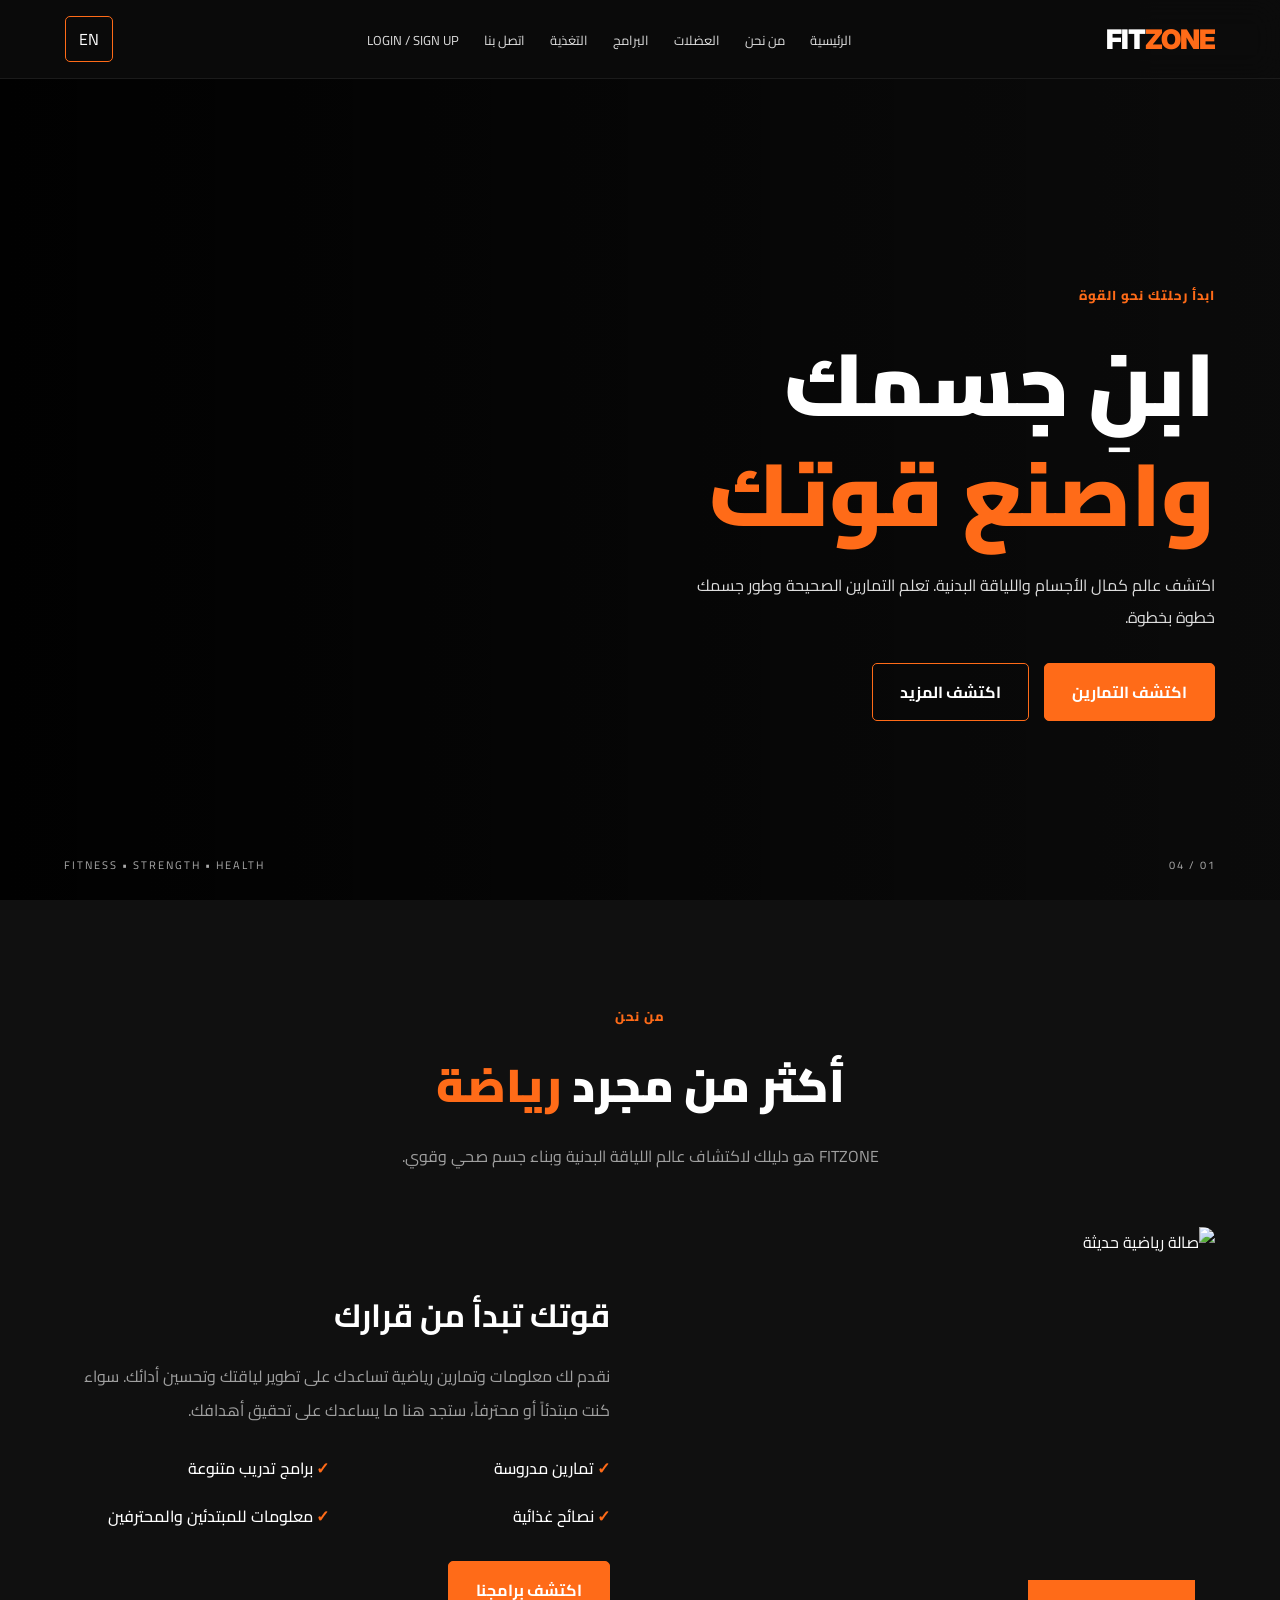
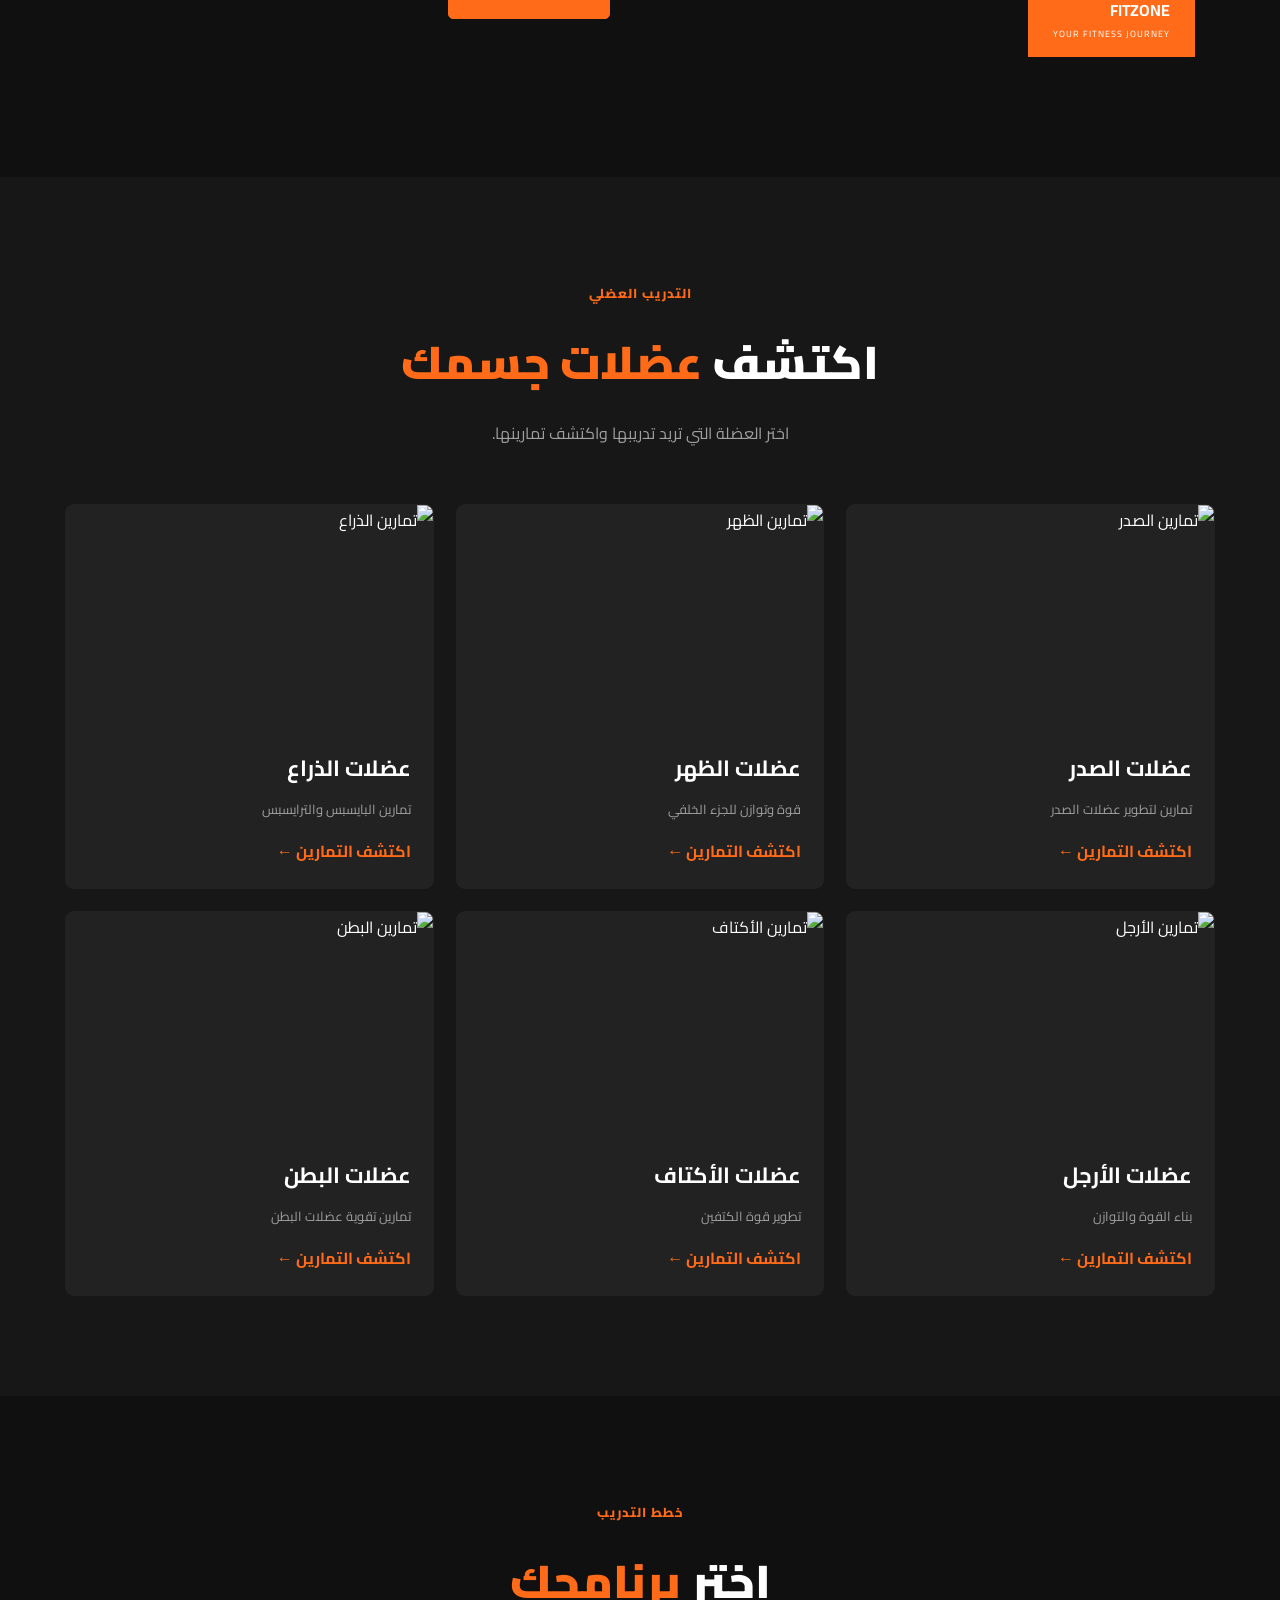
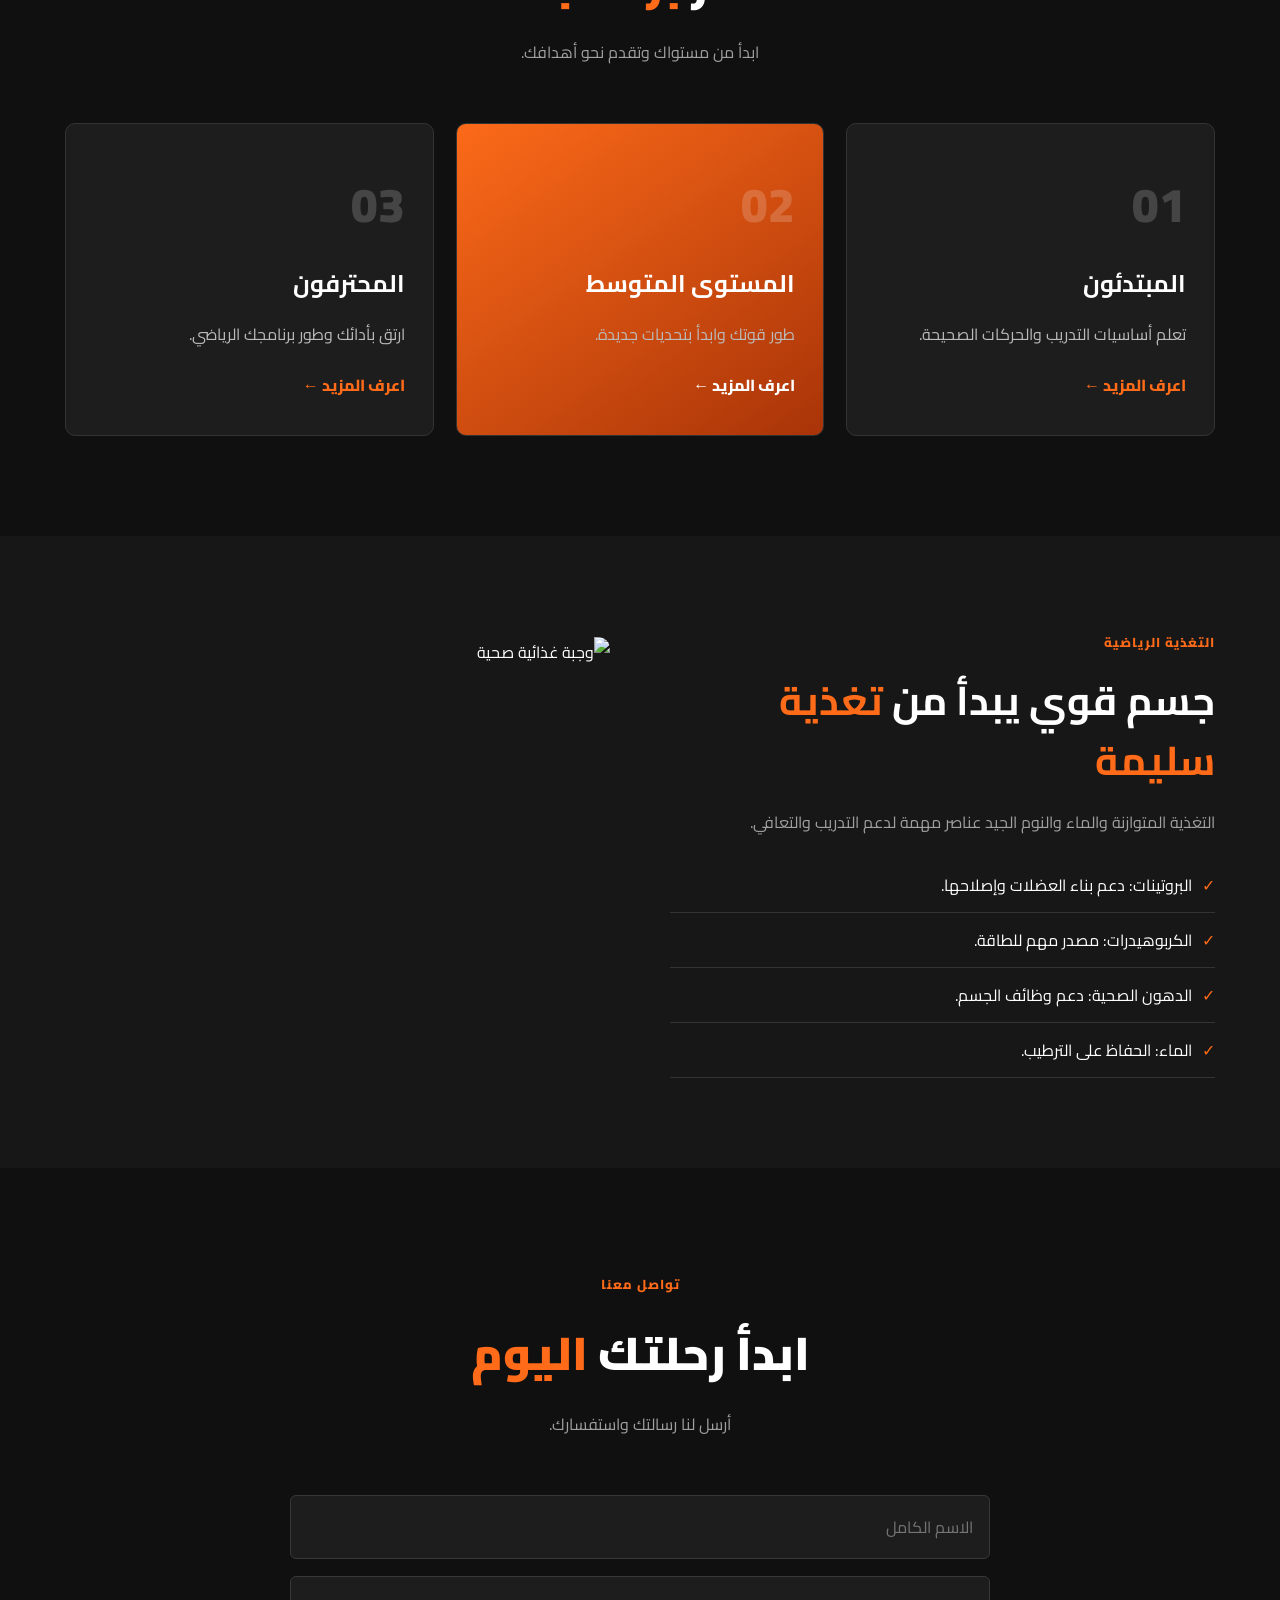
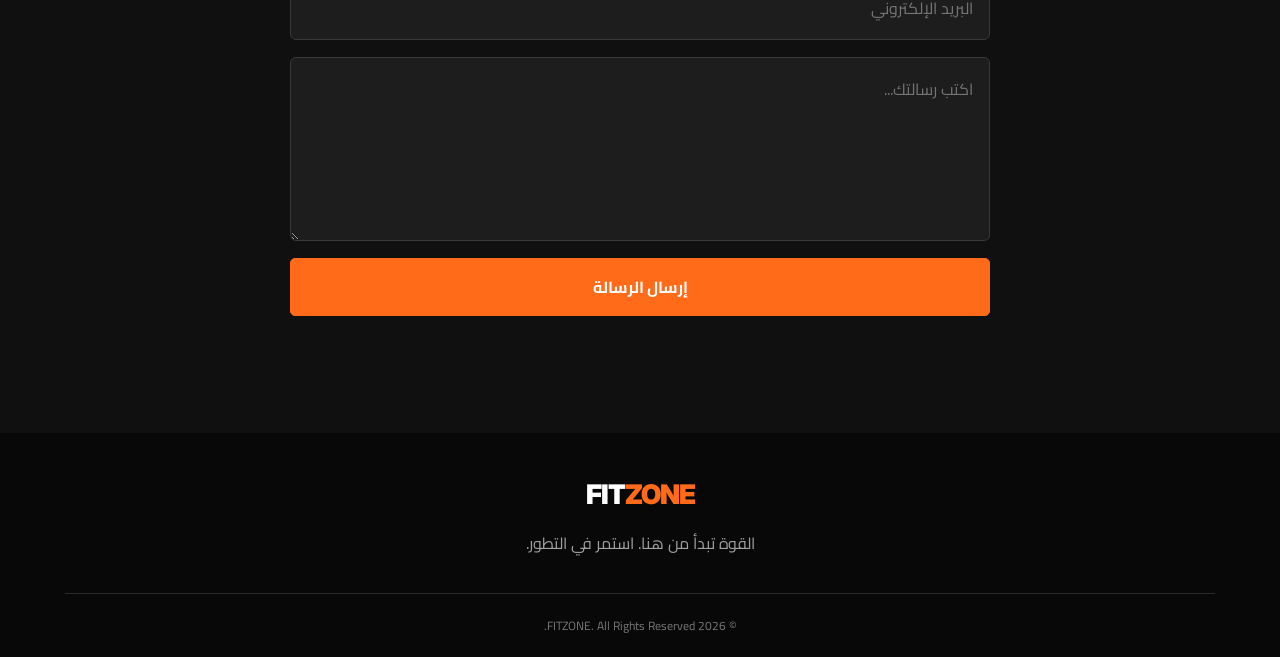
==== home.html @ 12bcfc30 "Add files via upload" ====
<!DOCTYPE html>
<html lang="ar" dir="rtl">
<head>
    <meta charset="UTF-8">
    <meta name="viewport" content="width=device-width, initial-scale=1.0">
    <meta name="description" content="FITZONE - عالم كمال الأجسام واللياقة البدنية">
    <title>FITZONE | عالم اللياقة البدنية</title>

    <link rel="stylesheet" href="style.css">

    <link rel="preconnect" href="https://fonts.googleapis.com">
    <link rel="preconnect" href="https://fonts.gstatic.com" crossorigin>
    <link href="https://fonts.googleapis.com/css2?family=Cairo:wght@400;500;600;700;800;900&family=Inter:wght@400;500;600;700;800;900&display=swap" rel="stylesheet">
</head>

<body>

<!-- Loading Screen -->
<div class="loader" id="loader">
    <h1>FIT<span>ZONE</span></h1>
    <div class="loader-line"></div>
</div>

<!-- Navigation -->
<header class="header">
    <nav class="navbar container">

        <a href="#" class="logo">FIT<span>ZONE</span></a>

        <ul class="nav-links" id="navLinks">
            <li><a href="#home" data-i18n="navHome">الرئيسية</a></li>
            <li><a href="#about" data-i18n="navAbout">من نحن</a></li>
            <li><a href="#muscles" data-i18n="navMuscles">العضلات</a></li>
            <li><a href="#programs" data-i18n="navPrograms">البرامج</a></li>
            <li><a href="#nutrition" data-i18n="navNutrition">التغذية</a></li>
            <li><a href="#contact" data-i18n="navContact">اتصل بنا</a></li>
            <li><a href="login.html" class="login-btn">LOGIN / SIGN UP</a></li>
        </ul>

        <div class="nav-actions">
            <button id="langBtn" class="lang-btn">EN</button>
            <button class="menu-btn" id="menuBtn" aria-label="فتح القائمة">☰</button>
        </div>

    </nav>
</header>

<!-- Hero -->
<section class="hero" id="home">
    <div class="hero-overlay"></div>

    <div class="container hero-content reveal">

        <span class="hero-label" data-i18n="heroLabel">
            ابدأ رحلتك نحو القوة
        </span>

        <h1 data-i18n="heroTitle">
            ابنِ جسمك<br>
            <span>واصنع قوتك</span>
        </h1>

        <p data-i18n="heroDesc">
            اكتشف عالم كمال الأجسام واللياقة البدنية.
            تعلم التمارين الصحيحة وطور جسمك خطوة بخطوة.
        </p>

        <div class="hero-buttons">
            <a href="#muscles" class="btn btn-primary" data-i18n="heroBtn1">
                اكتشف التمارين
            </a>

            <a href="#about" class="btn btn-outline" data-i18n="heroBtn2">
                اكتشف المزيد
            </a>
        </div>

    </div>

    <div class="hero-bottom">
        <span>01 / 04</span>
        <span>FITNESS • STRENGTH • HEALTH</span>
    </div>
</section>

<!-- About -->
<section class="section container" id="about">

    <div class="section-heading reveal">
        <span class="section-tag" data-i18n="aboutTag">من نحن</span>
        <h2 data-i18n="aboutTitle">أكثر من مجرد <span>رياضة</span></h2>
        <p data-i18n="aboutDesc">
            FITZONE هو دليلك لاكتشاف عالم اللياقة البدنية
            وبناء جسم صحي وقوي.
        </p>
    </div>

    <div class="about-grid">

        <div class="about-image reveal">
            <img src="https://images.unsplash.com/photo-1534438327276-14e5300c3a48?w=900"
                 alt="صالة رياضية حديثة">
            <div class="image-badge">
                <strong>FITZONE</strong>
                <span>YOUR FITNESS JOURNEY</span>
            </div>
        </div>

        <div class="about-content reveal">
            <h3 data-i18n="aboutSubtitle">
                قوتك تبدأ من قرارك
            </h3>

            <p data-i18n="aboutText">
                نقدم لك معلومات وتمارين رياضية تساعدك
                على تطوير لياقتك وتحسين أدائك.
                سواء كنت مبتدئاً أو محترفاً، ستجد هنا
                ما يساعدك على تحقيق أهدافك.
            </p>

            <div class="features">
                <div>✓ <span data-i18n="feature1">تمارين مدروسة</span></div>
                <div>✓ <span data-i18n="feature2">برامج تدريب متنوعة</span></div>
                <div>✓ <span data-i18n="feature3">نصائح غذائية</span></div>
                <div>✓ <span data-i18n="feature4">معلومات للمبتدئين والمحترفين</span></div>
            </div>

            <a href="#programs" class="btn btn-primary" data-i18n="aboutBtn">
                اكتشف برامجنا
            </a>
        </div>

    </div>
</section>

<!-- Muscles -->
<section class="section dark-section" id="muscles">

    <div class="container">

        <div class="section-heading reveal">
            <span class="section-tag" data-i18n="musclesTag">التدريب العضلي</span>
            <h2 data-i18n="musclesTitle">
                اكتشف <span>عضلات جسمك</span>
            </h2>
            <p data-i18n="musclesDesc">
                اختر العضلة التي تريد تدريبها واكتشف تمارينها.
            </p>
        </div>

        <div class="muscle-grid">

            <article class="muscle-card reveal">
                <img src="https://images.unsplash.com/photo-1583454110551-21f2fa2afe61?w=700" alt="تمارين الصدر">
                <div class="card-info">
                    <h3 data-i18n="chest">عضلات الصدر</h3>
                    <p data-i18n="chestDesc">تمارين لتطوير عضلات الصدر</p>
                    <button class="card-btn" data-muscle="chest" data-i18n="discover">اكتشف التمارين ←</button>
                </div>
            </article>

            <article class="muscle-card reveal">
                <img src="https://images.unsplash.com/photo-1598971639058-fab3c3109a00?w=700" alt="تمارين الظهر">
                <div class="card-info">
                    <h3 data-i18n="back">عضلات الظهر</h3>
                    <p data-i18n="backDesc">قوة وتوازن للجزء الخلفي</p>
                    <button class="card-btn" data-muscle="back" data-i18n="discover">اكتشف التمارين ←</button>
                </div>
            </article>

            <article class="muscle-card reveal">
                <img src="https://images.unsplash.com/photo-1581009146145-b5ef050c2e1e?w=700" alt="تمارين الذراع">
                <div class="card-info">
                    <h3 data-i18n="arms">عضلات الذراع</h3>
                    <p data-i18n="armsDesc">تمارين البايسبس والترايسبس</p>
                    <button class="card-btn" data-muscle="arms" data-i18n="discover">اكتشف التمارين ←</button>
                </div>
            </article>

            <article class="muscle-card reveal">
                <img src="https://images.unsplash.com/photo-1534368270820-9de3d8053204?w=700" alt="تمارين الأرجل">
                <div class="card-info">
                    <h3 data-i18n="legs">عضلات الأرجل</h3>
                    <p data-i18n="legsDesc">بناء القوة والتوازن</p>
                    <button class="card-btn" data-muscle="legs" data-i18n="discover">اكتشف التمارين ←</button>
                </div>
            </article>

            <article class="muscle-card reveal">
                <img src="https://images.unsplash.com/photo-1517836357463-d25dfeac3438?w=700" alt="تمارين الأكتاف">
                <div class="card-info">
                    <h3 data-i18n="shoulders">عضلات الأكتاف</h3>
                    <p data-i18n="shouldersDesc">تطوير قوة الكتفين</p>
                    <button class="card-btn" data-muscle="shoulders" data-i18n="discover">اكتشف التمارين ←</button>
                </div>
            </article>

            <article class="muscle-card reveal">
                <img src="https://images.unsplash.com/photo-1599058917212-d750089bc07e?w=700" alt="تمارين البطن">
                <div class="card-info">
                    <h3 data-i18n="abs">عضلات البطن</h3>
                    <p data-i18n="absDesc">تمارين تقوية عضلات البطن</p>
                    <button class="card-btn" data-muscle="abs" data-i18n="discover">اكتشف التمارين ←</button>
                </div>
            </article>

        </div>
    </div>
</section>

<!-- Programs -->
<section class="section container" id="programs">

    <div class="section-heading reveal">
        <span class="section-tag" data-i18n="programTag">خطط التدريب</span>
        <h2 data-i18n="programTitle">اختر <span>برنامجك</span></h2>
        <p data-i18n="programDesc">ابدأ من مستواك وتقدم نحو أهدافك.</p>
    </div>

    <div class="program-grid">

        <div class="program-card reveal">
            <span class="program-number">01</span>
            <h3 data-i18n="beginner">المبتدئون</h3>
            <p data-i18n="beginnerDesc">
                تعلم أساسيات التدريب والحركات الصحيحة.
            </p>
            <a href="#contact" class="text-link" data-i18n="learnMore">اعرف المزيد ←</a>
        </div>

        <div class="program-card featured reveal">
            <span class="program-number">02</span>
            <h3 data-i18n="intermediate">المستوى المتوسط</h3>
            <p data-i18n="intermediateDesc">
                طور قوتك وابدأ بتحديات جديدة.
            </p>
            <a href="#contact" class="text-link" data-i18n="learnMore">اعرف المزيد ←</a>
        </div>

        <div class="program-card reveal">
            <span class="program-number">03</span>
            <h3 data-i18n="advanced">المحترفون</h3>
            <p data-i18n="advancedDesc">
                ارتق بأدائك وطور برنامجك الرياضي.
            </p>
            <a href="#contact" class="text-link" data-i18n="learnMore">اعرف المزيد ←</a>
        </div>

    </div>
</section>

<!-- Nutrition -->
<section class="nutrition-section" id="nutrition">
    <div class="container nutrition-grid">

        <div class="nutrition-content reveal">
            <span class="section-tag" data-i18n="nutritionTag">التغذية الرياضية</span>
            <h2 data-i18n="nutritionTitle">
                جسم قوي يبدأ من <span>تغذية سليمة</span>
            </h2>
            <p data-i18n="nutritionDesc">
                التغذية المتوازنة والماء والنوم الجيد
                عناصر مهمة لدعم التدريب والتعافي.
            </p>

            <ul class="nutrition-list">
                <li data-i18n="food1">البروتينات: دعم بناء العضلات وإصلاحها.</li>
                <li data-i18n="food2">الكربوهيدرات: مصدر مهم للطاقة.</li>
                <li data-i18n="food3">الدهون الصحية: دعم وظائف الجسم.</li>
                <li data-i18n="food4">الماء: الحفاظ على الترطيب.</li>
            </ul>

        </div>

        <div class="nutrition-image reveal">
            <img src="https://images.unsplash.com/photo-1490645935967-10de6ba17061?w=900"
                 alt="وجبة غذائية صحية">
        </div>

    </div>
</section>

<!-- Contact -->
<section class="section container" id="contact">

    <div class="section-heading reveal">
        <span class="section-tag" data-i18n="contactTag">تواصل معنا</span>
        <h2 data-i18n="contactTitle">ابدأ رحلتك <span>اليوم</span></h2>
        <p data-i18n="contactDesc">
            أرسل لنا رسالتك واستفسارك.
        </p>
    </div>

    <form class="contact-form reveal" id="contactForm">

        <input type="text" id="name" placeholder="الاسم الكامل" required>

        <input type="email" id="email" placeholder="البريد الإلكتروني" required>

        <textarea id="message" rows="5" placeholder="اكتب رسالتك..." required></textarea>

        <button type="submit" class="btn btn-primary" data-i18n="send">
            إرسال الرسالة
        </button>

        <p id="formMessage" aria-live="polite"></p>

    </form>
</section>

<!-- Footer -->
<footer class="footer">

    <div class="container footer-content">

        <a href="#" class="logo">FIT<span>ZONE</span></a>

        <p data-i18n="footerText">
            القوة تبدأ من هنا. استمر في التطور.
        </p>

        <div class="footer-bottom">
            © 2026 FITZONE. All Rights Reserved.
        </div>

    </div>
</footer>

<!-- Exercise Modal -->
<div class="modal" id="exerciseModal" aria-hidden="true">
    <div class="modal-box">
        <button class="close-modal" id="closeModal" aria-label="إغلاق">×</button>
        <span class="section-tag">FITZONE TRAINING</span>
        <h2 id="modalTitle"></h2>
        <div id="modalExercises"></div>
        <p class="modal-note" id="modalNote"></p>
    </div>
</div>

<script src="script.js"></script>
</body>
</html>
---- style.css ----
:root {
    --orange: #ff6b18;
    --black: #101010;
    --dark: #171717;
    --gray: #a0a0a0;
    --white: #ffffff;
}

* {
    margin: 0;
    padding: 0;
    box-sizing: border-box;
}

html {
    scroll-behavior: smooth;
    scroll-padding-top: 90px;
}

body {
    font-family: 'Cairo', sans-serif;
    background: var(--black);
    color: var(--white);
    overflow-x: hidden;
}

body.english {
    font-family: 'Inter', sans-serif;
}

a {
    text-decoration: none;
    color: inherit;
}

button, input, textarea {
    font: inherit;
}

button {
    cursor: pointer;
}

img {
    width: 100%;
    display: block;
    object-fit: cover;
}

.container {
    width: min(1150px, 90%);
    margin: auto;
}

.section {
    padding: 100px 0;
}

/* Loader */

.loader {
    position: fixed;
    inset: 0;
    background: #101010;
    z-index: 9999;
    display: grid;
    place-content: center;
    text-align: center;
    transition: opacity .6s, visibility .6s;
}

.loader.hidden {
    opacity: 0;
    visibility: hidden;
}

.loader h1 {
    font-size: 45px;
    font-weight: 900;
}

.loader span, .logo span {
    color: var(--orange);
}

.loader-line {
    width: 160px;
    height: 4px;
    background: var(--orange);
    margin: 15px auto;
    animation: loading 1.2s infinite alternate;
}

@keyframes loading {
    from { transform: scaleX(.15); }
    to { transform: scaleX(1); }
}

/* Header */

.header {
    position: fixed;
    width: 100%;
    top: 0;
    z-index: 1000;
    background: rgba(12, 12, 12, .9);
    backdrop-filter: blur(15px);
    border-bottom: 1px solid rgba(255,255,255,.07);
}

.navbar {
    min-height: 78px;
    display: flex;
    align-items: center;
    justify-content: space-between;
    gap: 20px;
}

.logo {
    font-family: 'Inter', sans-serif;
    font-size: 27px;
    font-weight: 900;
    letter-spacing: -1px;
}

.nav-links {
    display: flex;
    align-items: center;
    gap: 25px;
    list-style: none;
}

.nav-links a {
    font-size: 13px;
    color: #ddd;
    transition: .3s;
}

.nav-links a:hover {
    color: var(--orange);
}

.nav-actions {
    display: flex;
    align-items: center;
    gap: 12px;
}

.lang-btn {
    background: transparent;
    border: 1px solid var(--orange);
    color: white;
    padding: 7px 13px;
    border-radius: 5px;
}

.lang-btn:hover {
    background: var(--orange);
}

.menu-btn {
    display: none;
    background: transparent;
    color: white;
    border: 0;
    font-size: 27px;
}

/* Hero */

.hero {
    min-height: 100vh;
    position: relative;
    display: flex;
    align-items: center;
    background:
    url('https://images.unsplash.com/photo-1534438327276-14e5300c3a48?w=2000')
    center/cover no-repeat;
}

.hero-overlay {
    position: absolute;
    inset: 0;
    background: linear-gradient(
        90deg,
        rgba(0,0,0,.94),
        rgba(0,0,0,.65),
        rgba(0,0,0,.35)
    );
}

.hero-content {
    position: relative;
    z-index: 1;
    padding-top: 100px;
}

.hero-label, .section-tag {
    color: var(--orange);
    font-size: 13px;
    font-weight: 800;
    letter-spacing: 1px;
}

.hero h1 {
    font-size: clamp(48px, 8vw, 88px);
    line-height: 1.25;
    font-weight: 900;
    margin: 20px 0;
}

.hero h1 span, .section-heading h2 span,
.nutrition-content h2 span {
    color: var(--orange);
}

.hero p {
    color: #ddd;
    max-width: 550px;
    line-height: 2;
    margin-bottom: 30px;
}

.hero-buttons {
    display: flex;
    gap: 15px;
    flex-wrap: wrap;
}

.btn {
    display: inline-flex;
    justify-content: center;
    align-items: center;
    padding: 13px 27px;
    border-radius: 5px;
    border: 1px solid var(--orange);
    font-weight: 700;
    transition: .3s;
}

.btn-primary {
    background: var(--orange);
    color: white;
}

.btn-primary:hover {
    background: transparent;
    transform: translateY(-4px);
}

.btn-outline {
    color: white;
    background: transparent;
}

.btn-outline:hover {
    background: var(--orange);
}

.hero-bottom {
    position: absolute;
    bottom: 25px;
    left: 5%;
    right: 5%;
    display: flex;
    justify-content: space-between;
    color: #aaa;
    font-size: 11px;
    letter-spacing: 2px;
}

/* Headings */

.section-heading {
    text-align: center;
    margin-bottom: 55px;
}

.section-heading h2 {
    font-size: clamp(30px, 5vw, 46px);
    margin: 12px 0;
    font-weight: 900;
}

.section-heading p {
    color: var(--gray);
    line-height: 2;
}

/* About */

.about-grid {
    display: grid;
    grid-template-columns: 1fr 1fr;
    gap: 60px;
    align-items: center;
}

.about-image {
    position: relative;
    height: 450px;
}

.about-image img {
    height: 100%;
    border-radius: 12px;
}

.image-badge {
    position: absolute;
    bottom: 20px;
    right: 20px;
    background: var(--orange);
    padding: 15px 25px;
    display: flex;
    flex-direction: column;
}

body.english .image-badge {
    right: auto;
    left: 20px;
}

.image-badge span {
    font-size: 9px;
    letter-spacing: 1px;
}

.about-content h3 {
    font-size: 32px;
    margin-bottom: 15px;
}

.about-content p {
    color: var(--gray);
    line-height: 2.1;
    margin-bottom: 25px;
}

.features {
    display: grid;
    grid-template-columns: 1fr 1fr;
    gap: 18px;
    margin-bottom: 30px;
}

.features div {
    color: var(--orange);
    font-weight: 700;
}

.features span {
    color: white;
    font-weight: 500;
}

/* Muscles */

.dark-section {
    background: #171717;
}

.muscle-grid {
    display: grid;
    grid-template-columns: repeat(3, 1fr);
    gap: 22px;
}

.muscle-card {
    background: #222;
    overflow: hidden;
    border-radius: 9px;
    transition: .4s;
    border: 1px solid transparent;
}

.muscle-card:hover {
    transform: translateY(-10px);
    border-color: var(--orange);
}

.muscle-card img {
    height: 220px;
    transition: .5s;
}

.muscle-card:hover img {
    transform: scale(1.07);
}

.card-info {
    padding: 22px;
    position: relative;
}

.card-info h3 {
    font-size: 22px;
}

.card-info p {
    color: var(--gray);
    font-size: 13px;
    margin: 8px 0 15px;
}

.card-btn {
    border: 0;
    background: transparent;
    color: var(--orange);
    font-weight: 700;
}

/* Programs */

.program-grid {
    display: grid;
    grid-template-columns: repeat(3, 1fr);
    gap: 22px;
}

.program-card {
    position: relative;
    padding: 35px 28px;
    background: #1d1d1d;
    border: 1px solid #333;
    border-radius: 10px;
    transition: .3s;
}

.program-card:hover {
    transform: translateY(-8px);
    border-color: var(--orange);
}

.program-card.featured {
    background: linear-gradient(145deg, #fc6a19, #a93408);
}

.program-number {
    font-size: 48px;
    font-weight: 900;
    color: rgba(255,255,255,.18);
}

.program-card h3 {
    font-size: 24px;
    margin: 12px 0;
}

.program-card p {
    color: #bbb;
    line-height: 2;
    margin-bottom: 20px;
}

.text-link {
    color: var(--orange);
    font-weight: 800;
}

.featured .text-link {
    color: white;
}

/* Nutrition */

.nutrition-section {
    background: #171717;
    padding: 90px 0;
}

.nutrition-grid {
    display: grid;
    grid-template-columns: 1fr 1fr;
    gap: 60px;
    align-items: center;
}

.nutrition-content h2 {
    font-size: 40px;
    margin: 15px 0;
    line-height: 1.5;
}

.nutrition-content p {
    color: var(--gray);
    line-height: 2;
}

.nutrition-list {
    list-style: none;
    margin-top: 20px;
}

.nutrition-list li {
    padding: 12px 0;
    border-bottom: 1px solid #333;
}

.nutrition-list li::before {
    content: "✓";
    color: var(--orange);
    margin-inline-end: 10px;
}

.nutrition-image img {
    height: 430px;
    border-radius: 12px;
}

/* Contact */

.contact-form {
    max-width: 700px;
    margin: auto;
    display: grid;
    gap: 17px;
}

.contact-form input, .contact-form textarea {
    background: #1d1d1d;
    border: 1px solid #383838;
    border-radius: 6px;
    padding: 16px;
    color: white;
    outline: none;
    width: 100%;
}

.contact-form input:focus,
.contact-form textarea:focus {
    border-color: var(--orange);
}

.contact-form textarea {
    resize: vertical;
}

#formMessage {
    color: var(--orange);
}

/* Footer */

.footer {
    background: #080808;
    padding: 45px 0 20px;
    text-align: center;
}

.footer-content > p {
    color: var(--gray);
    margin: 15px 0 35px;
}

.footer-bottom {
    border-top: 1px solid #292929;
    padding-top: 20px;
    color: #777;
    font-size: 12px;
}

/* Modal */

.modal {
    position: fixed;
    inset: 0;
    background: rgba(0,0,0,.85);
    z-index: 3000;
    display: none;
    place-items: center;
    padding: 20px;
}

.modal.active {
    display: grid;
}

.modal-box {
    background: #202020;
    border: 1px solid var(--orange);
    border-radius: 12px;
    width: min(500px, 100%);
    padding: 35px;
    position: relative;
    animation: pop .3s ease;
}

.modal-box h2 {
    margin: 15px 0;
}

.modal-box ul {
    padding-inline-start: 22px;
    line-height: 2.3;
}

.modal-box li::marker {
    color: var(--orange);
}

.modal-note {
    color: #aaa;
    margin-top: 18px;
    line-height: 1.8;
    font-size: 13px;
}

.close-modal {
    position: absolute;
    top: 10px;
    left: 15px;
    background: transparent;
    color: white;
    border: 0;
    font-size: 30px;
}

body.english .close-modal {
    left: auto;
    right: 15px;
}

@keyframes pop {
    from { opacity: 0; transform: scale(.9); }
    to { opacity: 1; transform: scale(1); }
}

/* Scroll Animation */

.reveal {
    opacity: 0;
    transform: translateY(35px);
    transition: opacity .8s ease, transform .8s ease;
}

.reveal.show {
    opacity: 1;
    transform: translateY(0);
}

/* English layout */

body.english .hero-overlay {
    background: linear-gradient(
        90deg,
        rgba(0,0,0,.35),
        rgba(0,0,0,.65),
        rgba(0,0,0,.94)
    );
}

body.english .hero-bottom {
    direction: ltr;
}

body.english .features div {
    text-align: left;
}

body.english .card-btn,
body.english .text-link {
    direction: ltr;
}

/* Responsive */

@media (max-width: 900px) {
    .nav-links {
        position: absolute;
        top: 78px;
        right: 0;
        width: 100%;
        background: #111;
        flex-direction: column;
        align-items: stretch;
        padding: 20px 5%;
        gap: 20px;
        display: none;
    }

    body.english .nav-links {
        right: auto;
        left: 0;
    }

    .nav-links.active {
        display: flex;
    }

    .menu-btn {
        display: block;
    }

    .about-grid, .nutrition-grid {
        grid-template-columns: 1fr;
    }

    .muscle-grid {
        grid-template-columns: repeat(2, 1fr);
    }

    .program-grid {
        grid-template-columns: 1fr;
    }
}

@media (max-width: 550px) {
    .section {
        padding: 70px 0;
    }

    .muscle-grid {
        grid-template-columns: 1fr;
    }

    .hero h1 {
        font-size: 49px;
    }

    .hero-bottom span:last-child {
        display: none;
    }

    .about-image {
        height: 300px;
    }

    .features {
        grid-template-columns: 1fr;
    }

    .nutrition-image img {
        height: 280px;
    }

    .hero-buttons .btn {
        width: 100%;
    }
}

@media (prefers-reduced-motion: reduce) {
    *, *::before, *::after {
        scroll-behavior: auto !important;
        animation-duration: .01ms !important;
        transition-duration: .01ms !important;
    }

    .reveal {
        opacity: 1;
        transform: none;
    }
}
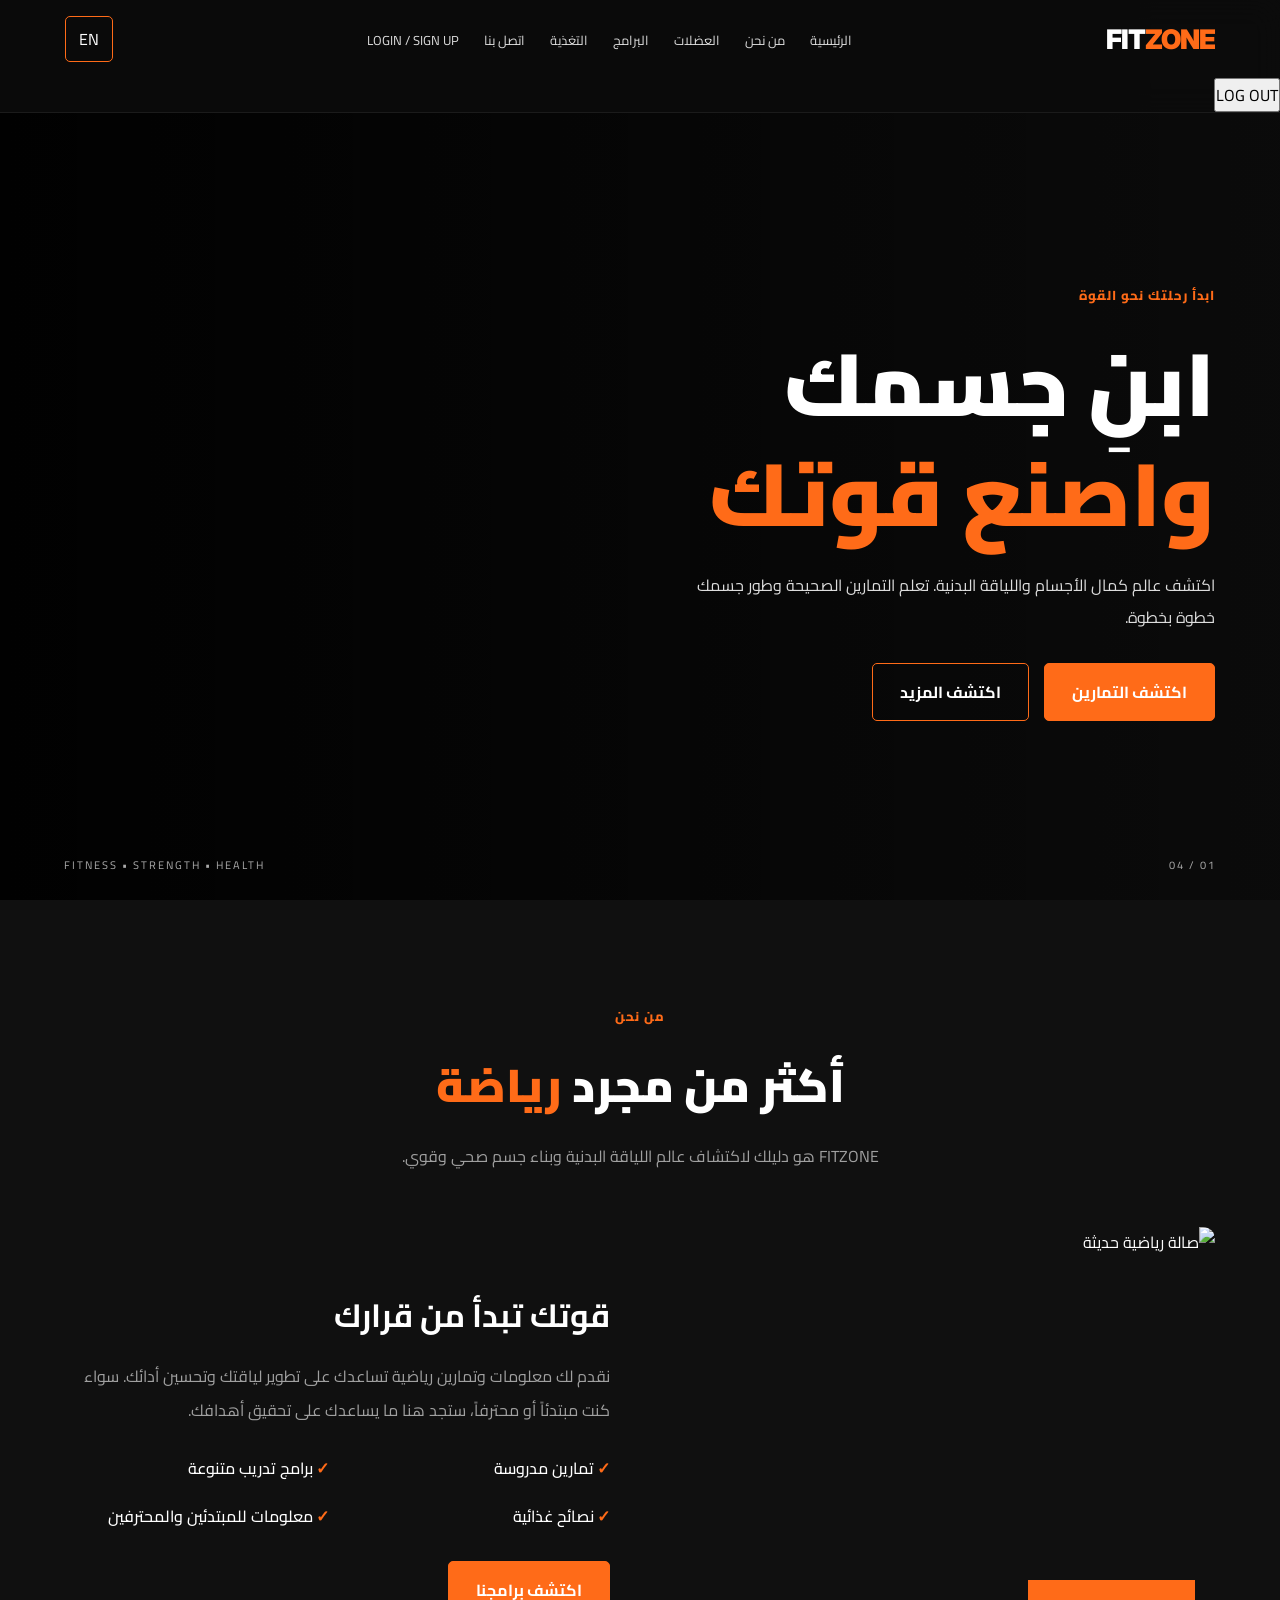
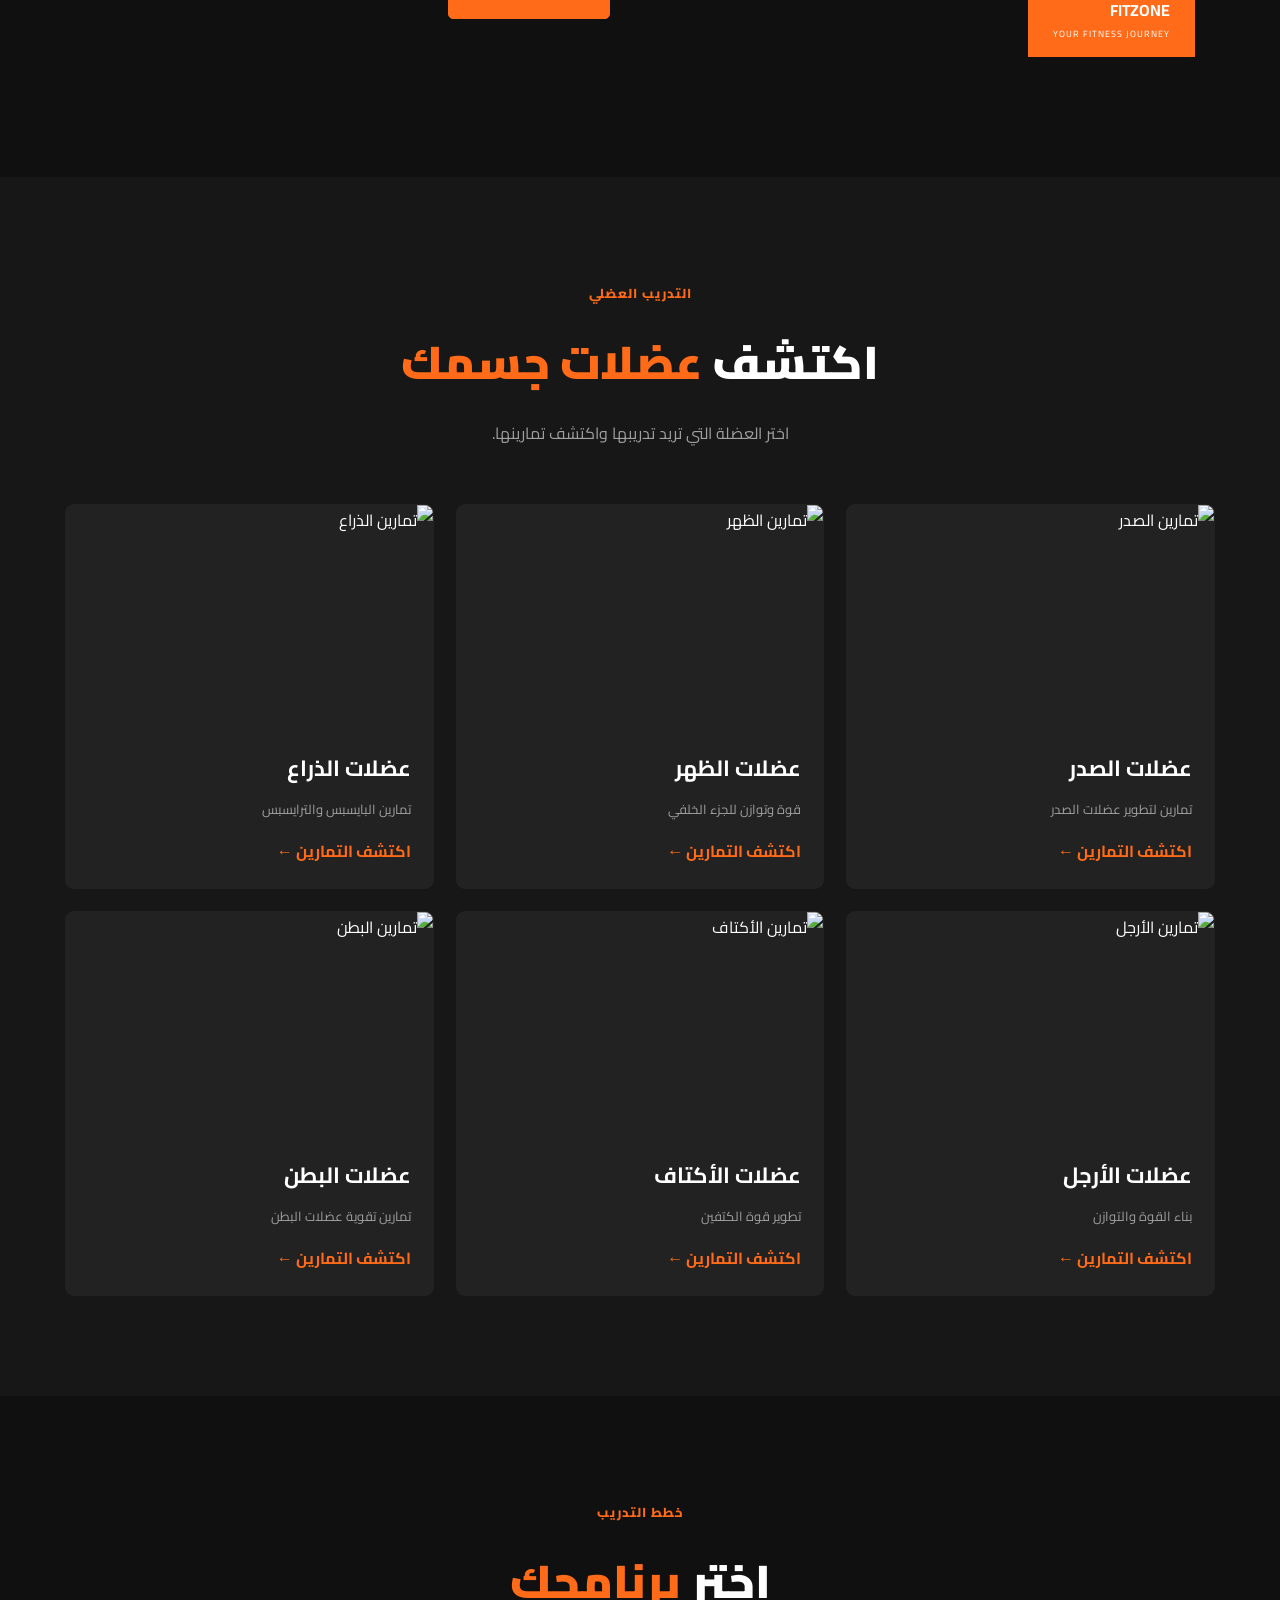
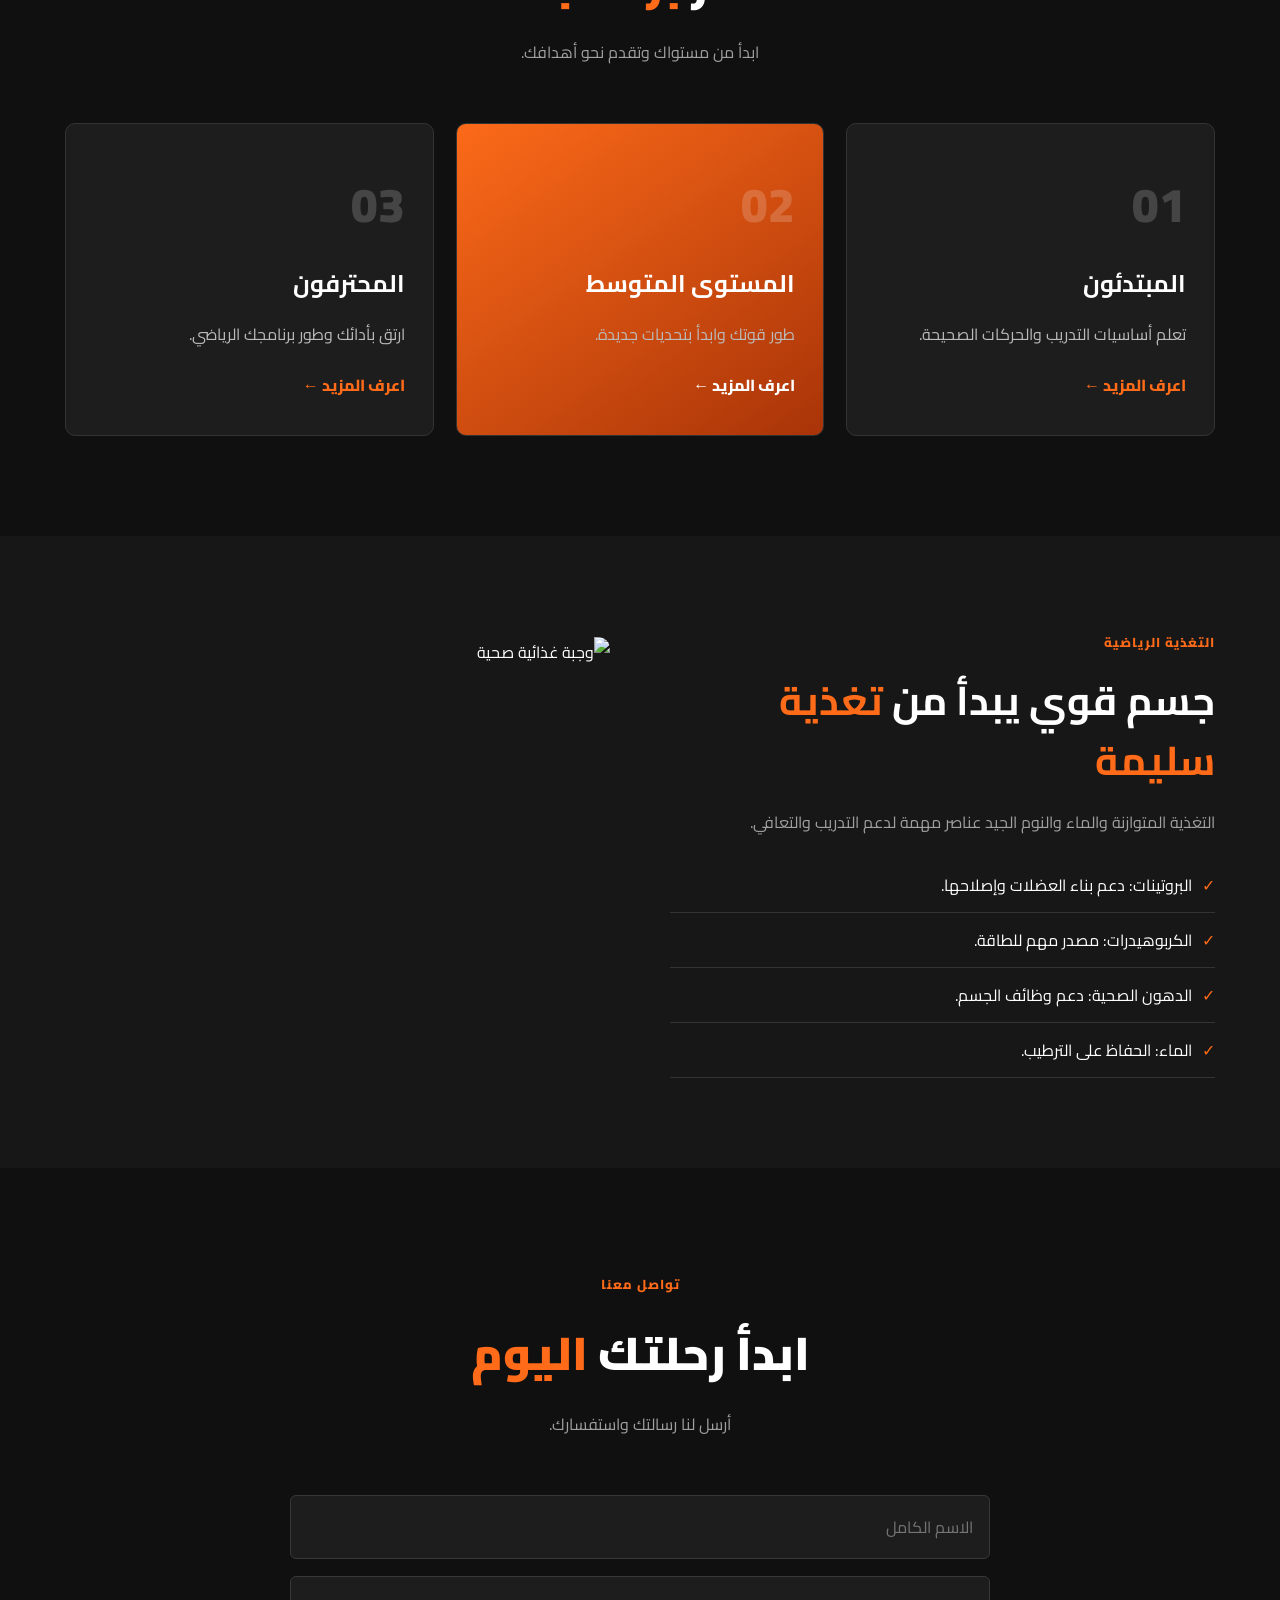
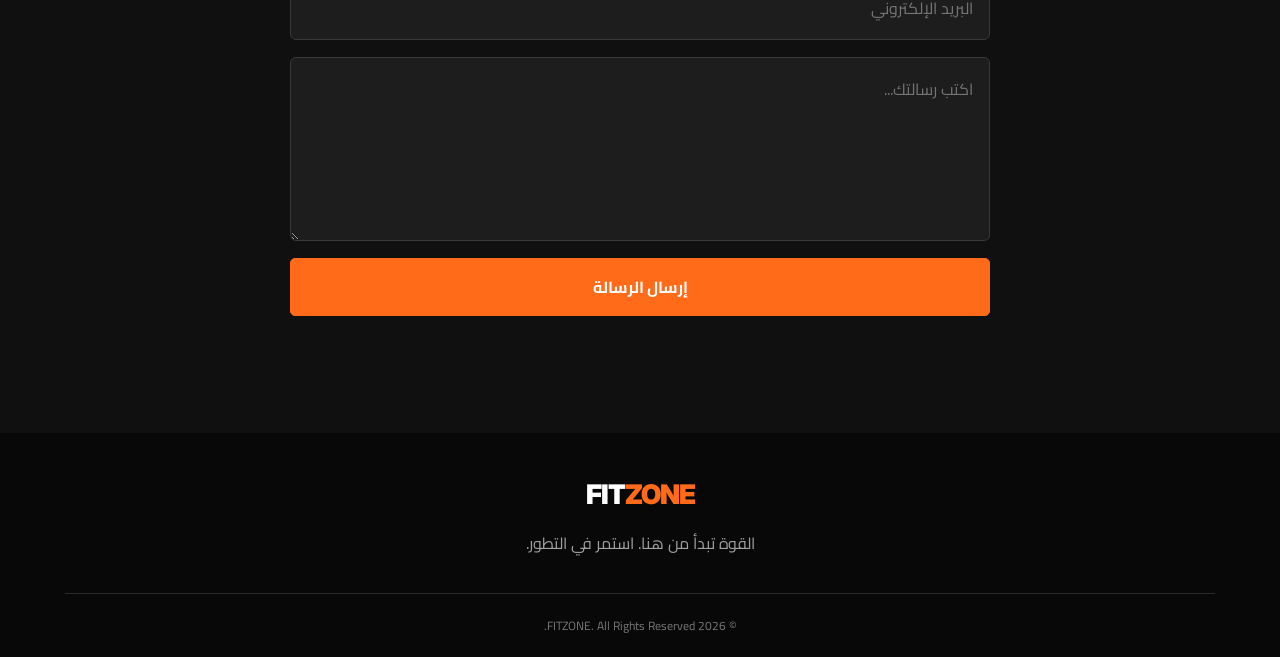
==== commit 3f6f3863: "Add files via upload" ====
--- a/home.html
+++ b/home.html
@@ -7,7 +7,6 @@
     <title>FITZONE | عالم اللياقة البدنية</title>
 
     <link rel="stylesheet" href="style.css">
-
     <link rel="preconnect" href="https://fonts.googleapis.com">
     <link rel="preconnect" href="https://fonts.gstatic.com" crossorigin>
     <link href="https://fonts.googleapis.com/css2?family=Cairo:wght@400;500;600;700;800;900&family=Inter:wght@400;500;600;700;800;900&display=swap" rel="stylesheet">
@@ -43,6 +42,7 @@
         </div>
 
     </nav>
+    <button id="logout-btn">LOG OUT</button>
 </header>
 
 <!-- Hero -->
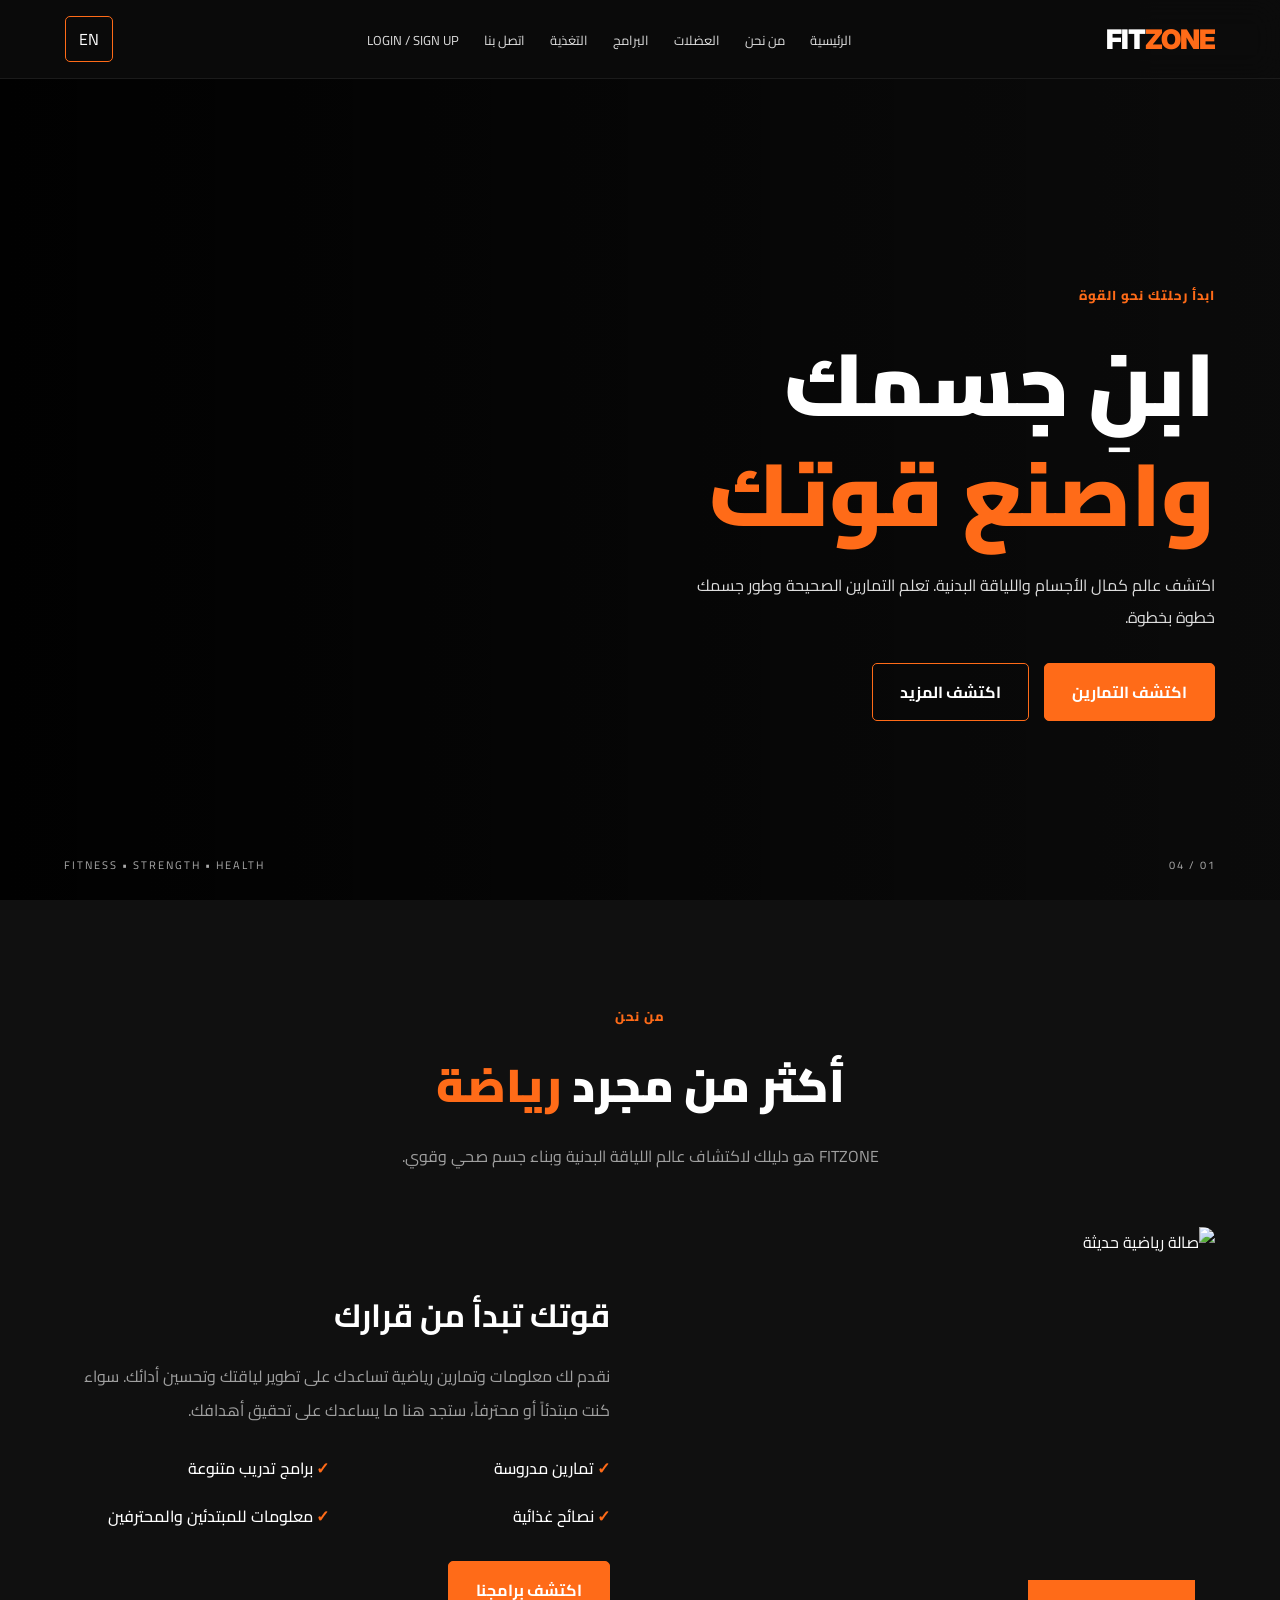
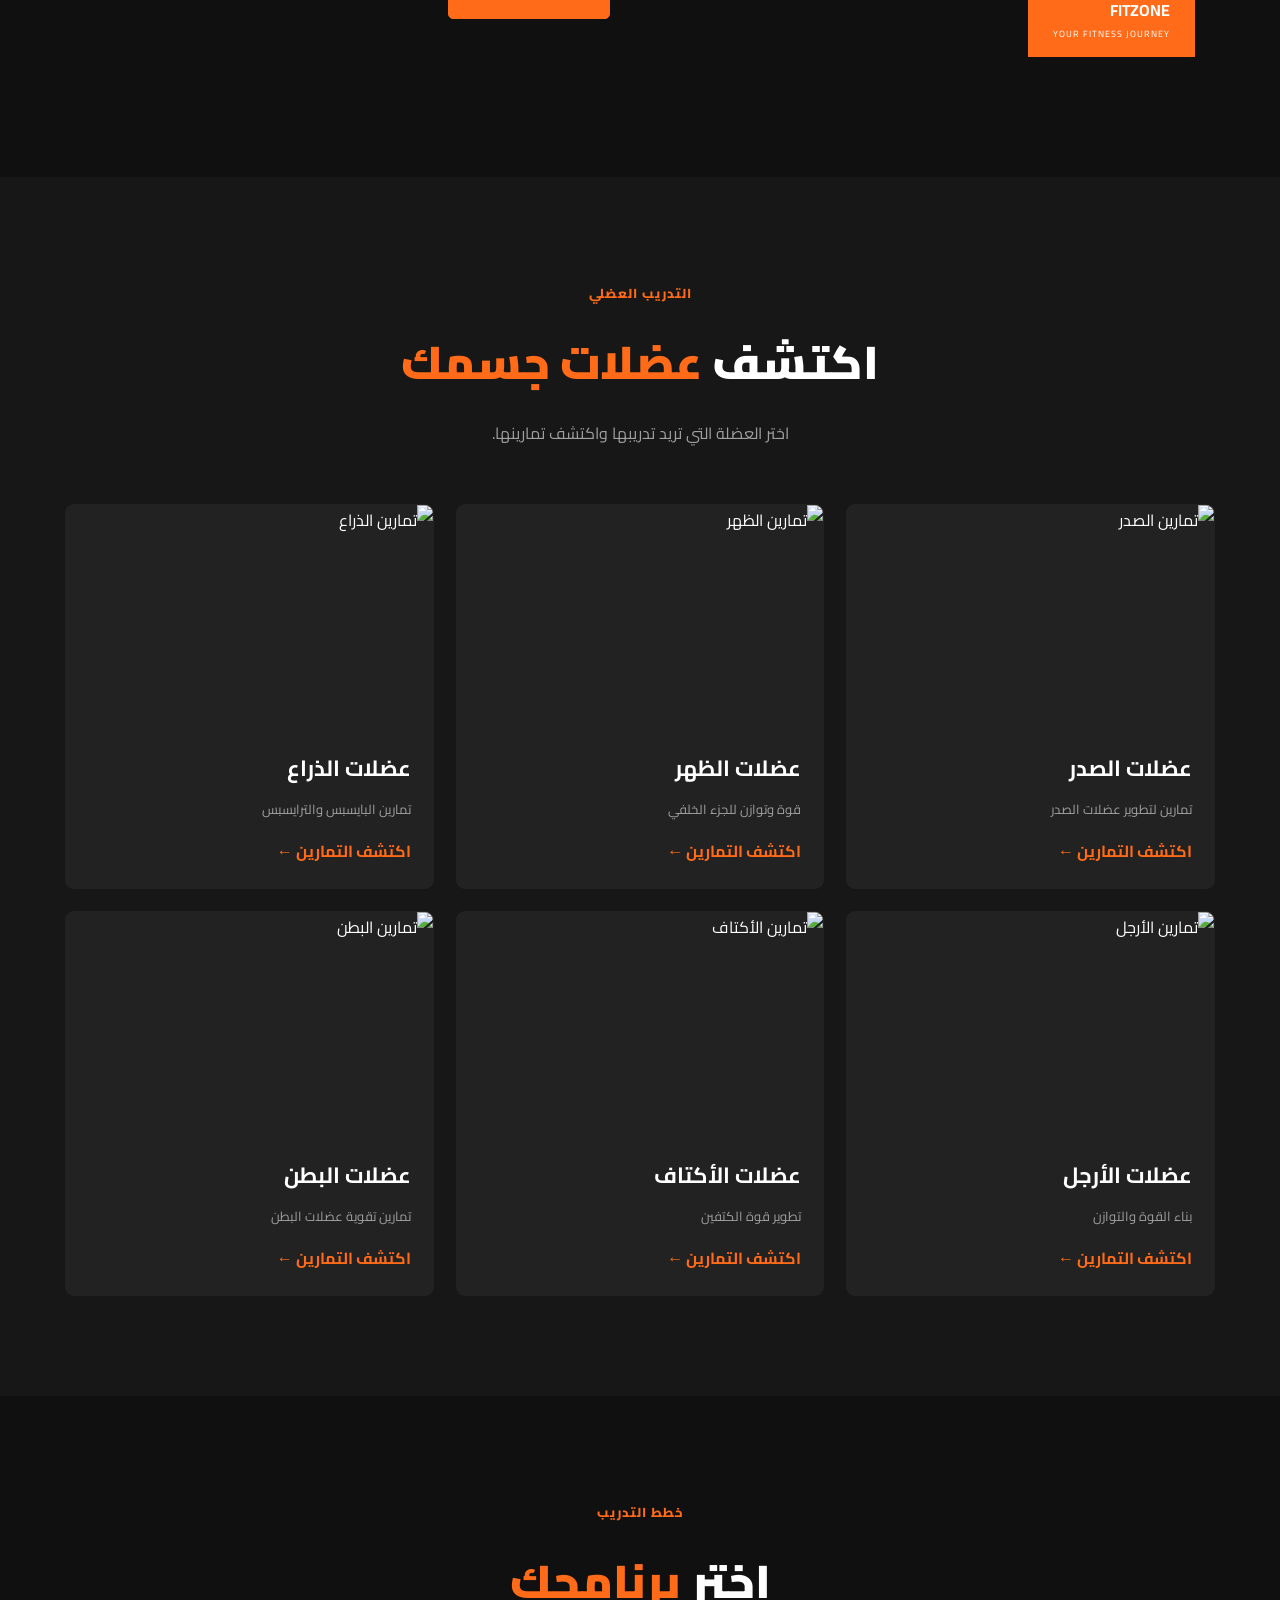
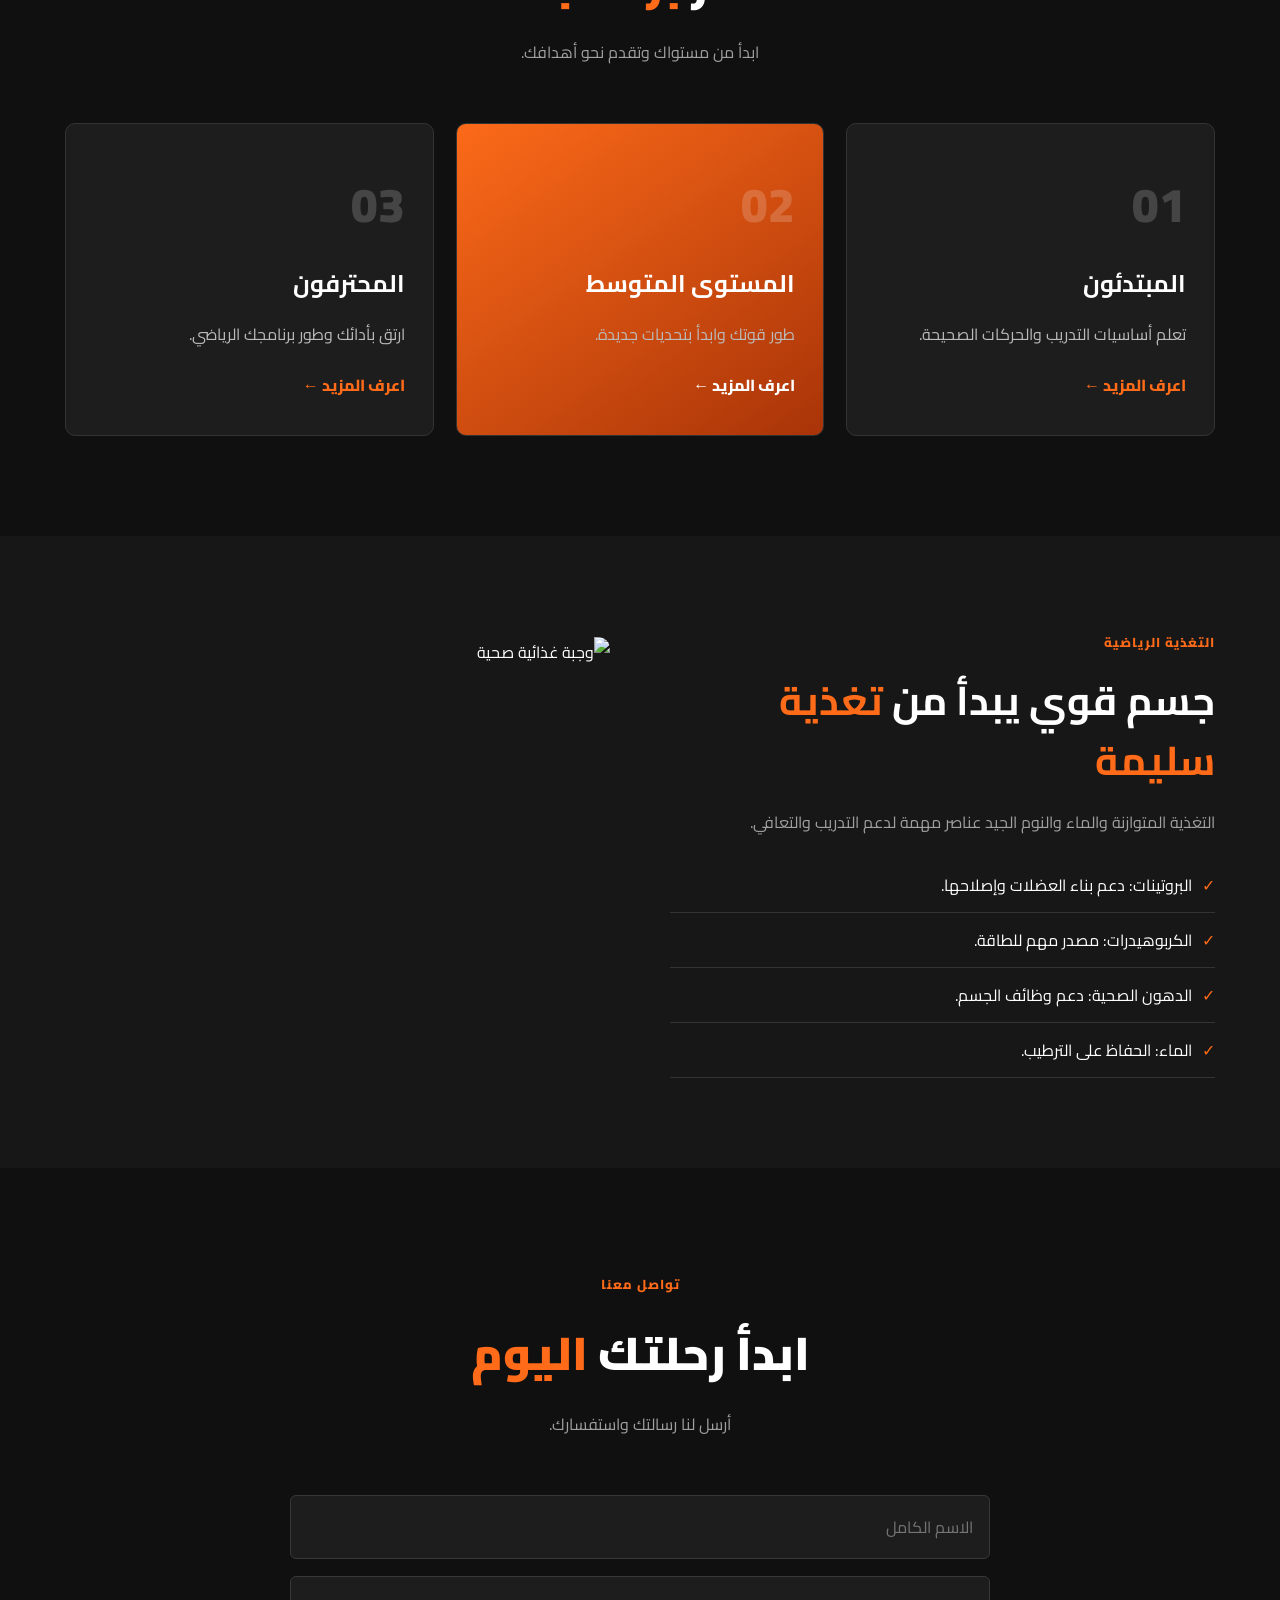
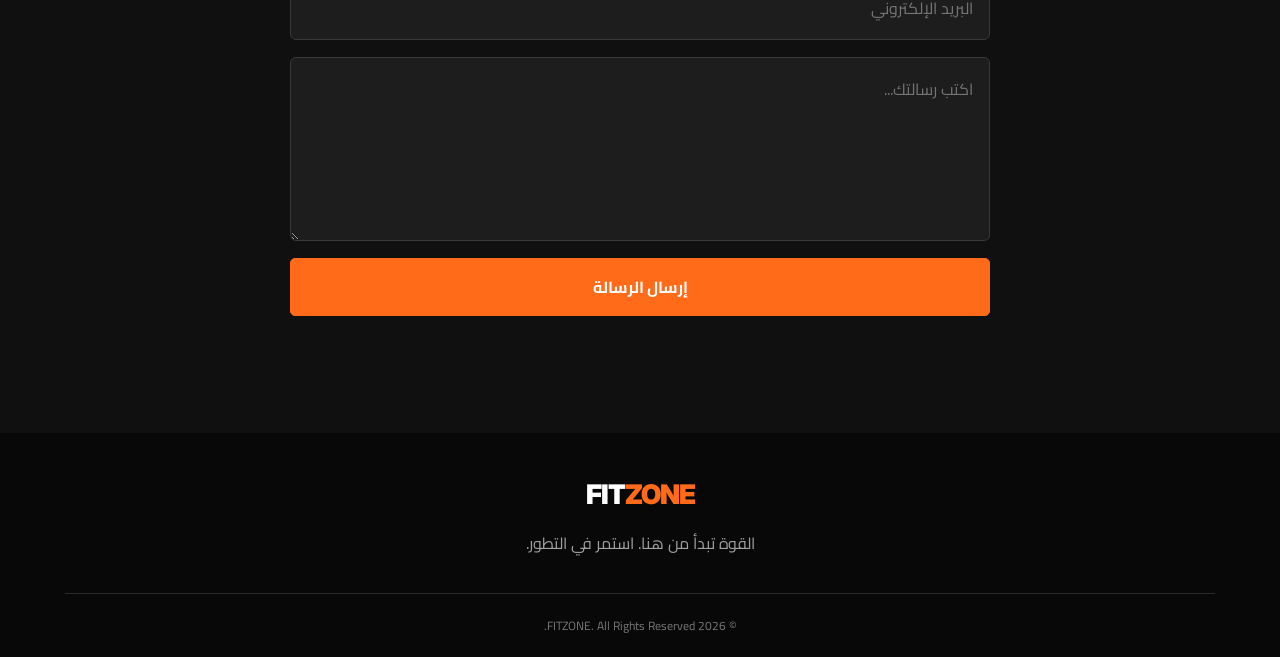
==== commit 1c0007bd: "Add files via upload" ====
--- a/home.html
+++ b/home.html
@@ -42,7 +42,6 @@
         </div>
 
     </nav>
-    <button id="logout-btn">LOG OUT</button>
 </header>
 
 <!-- Hero -->
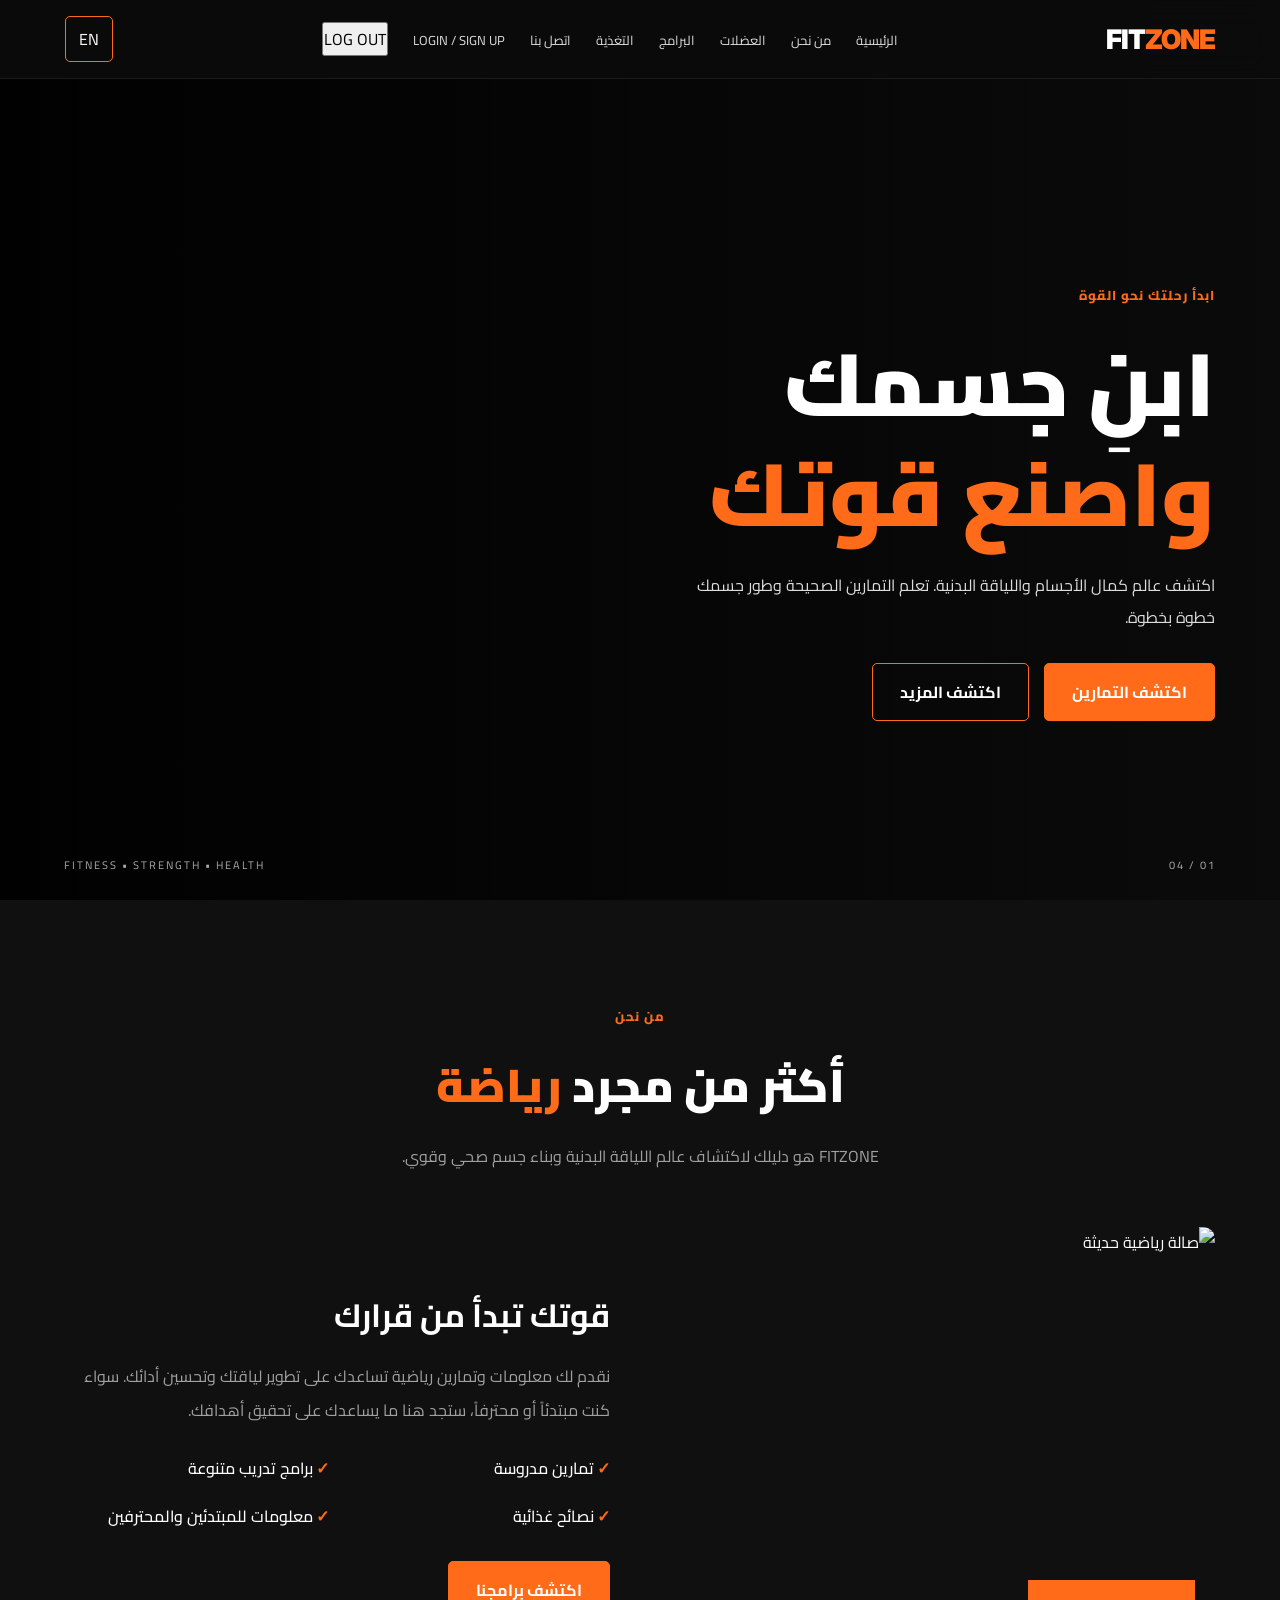
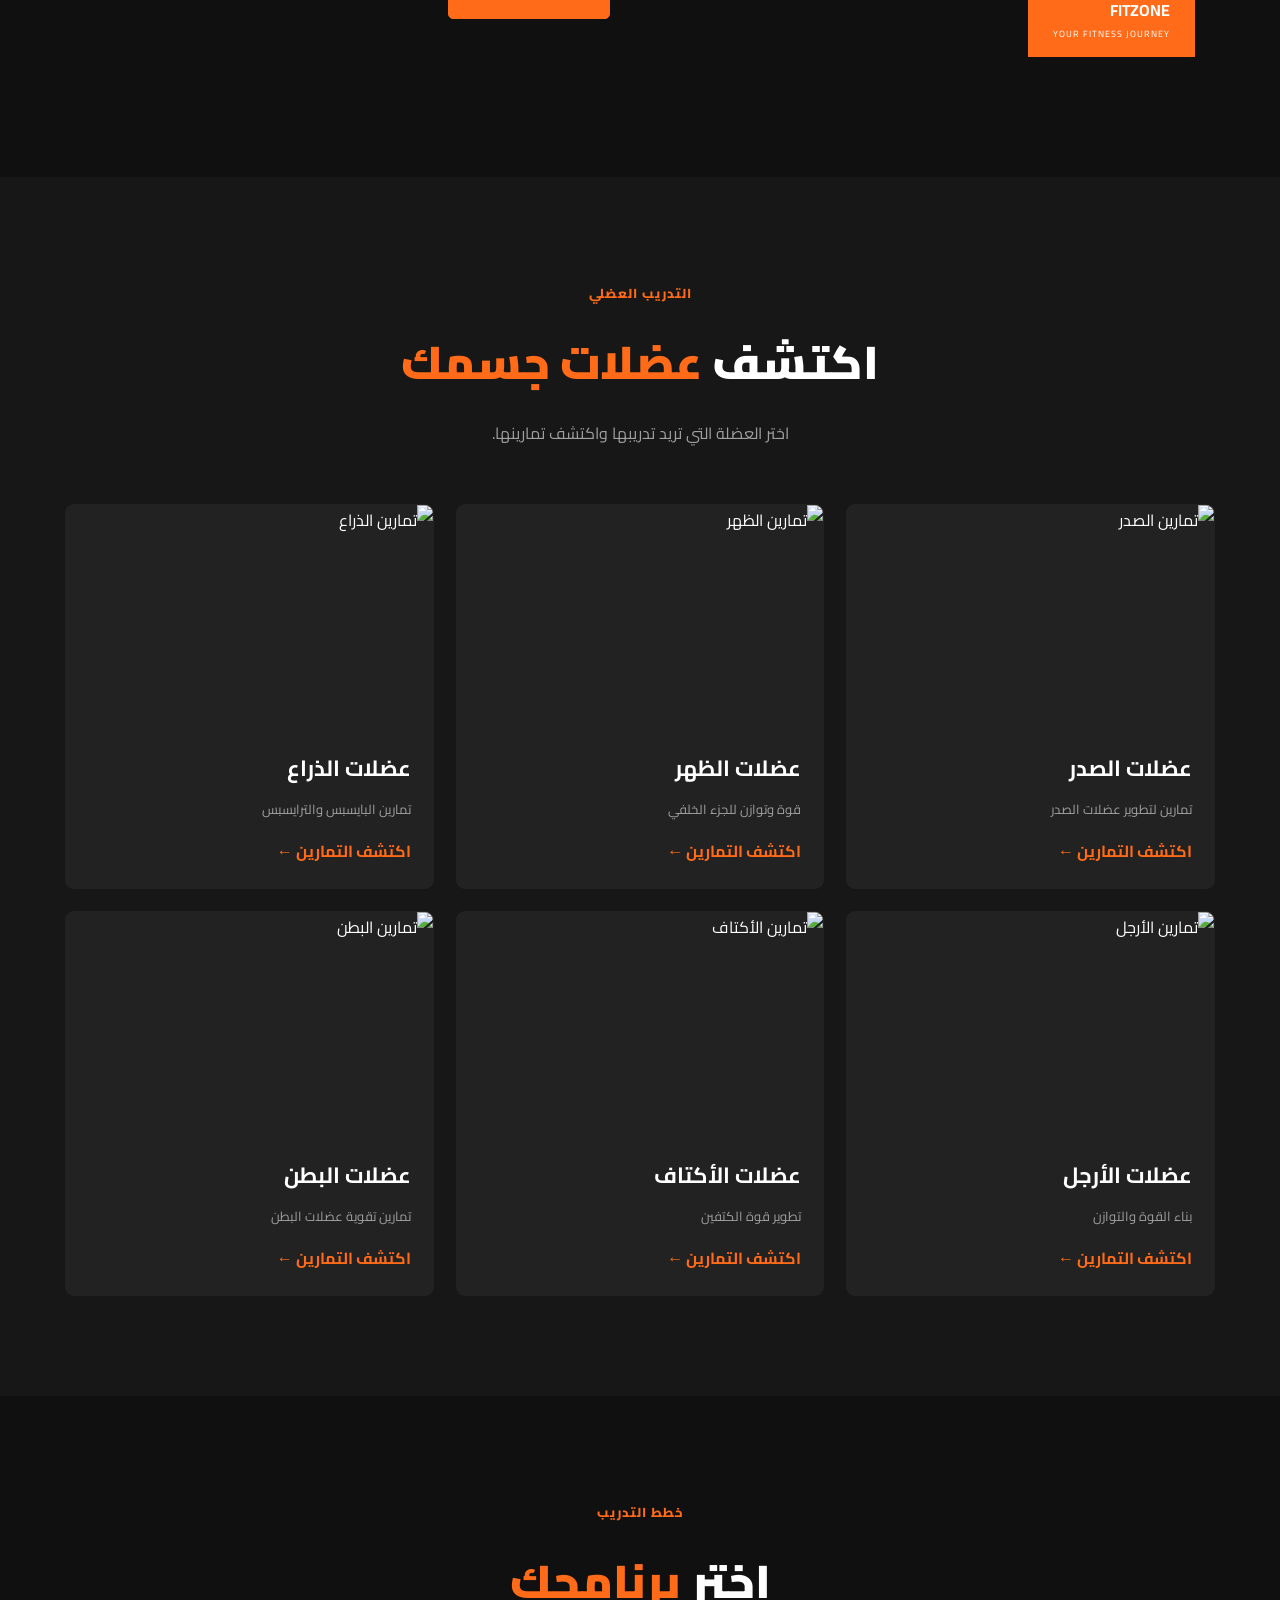
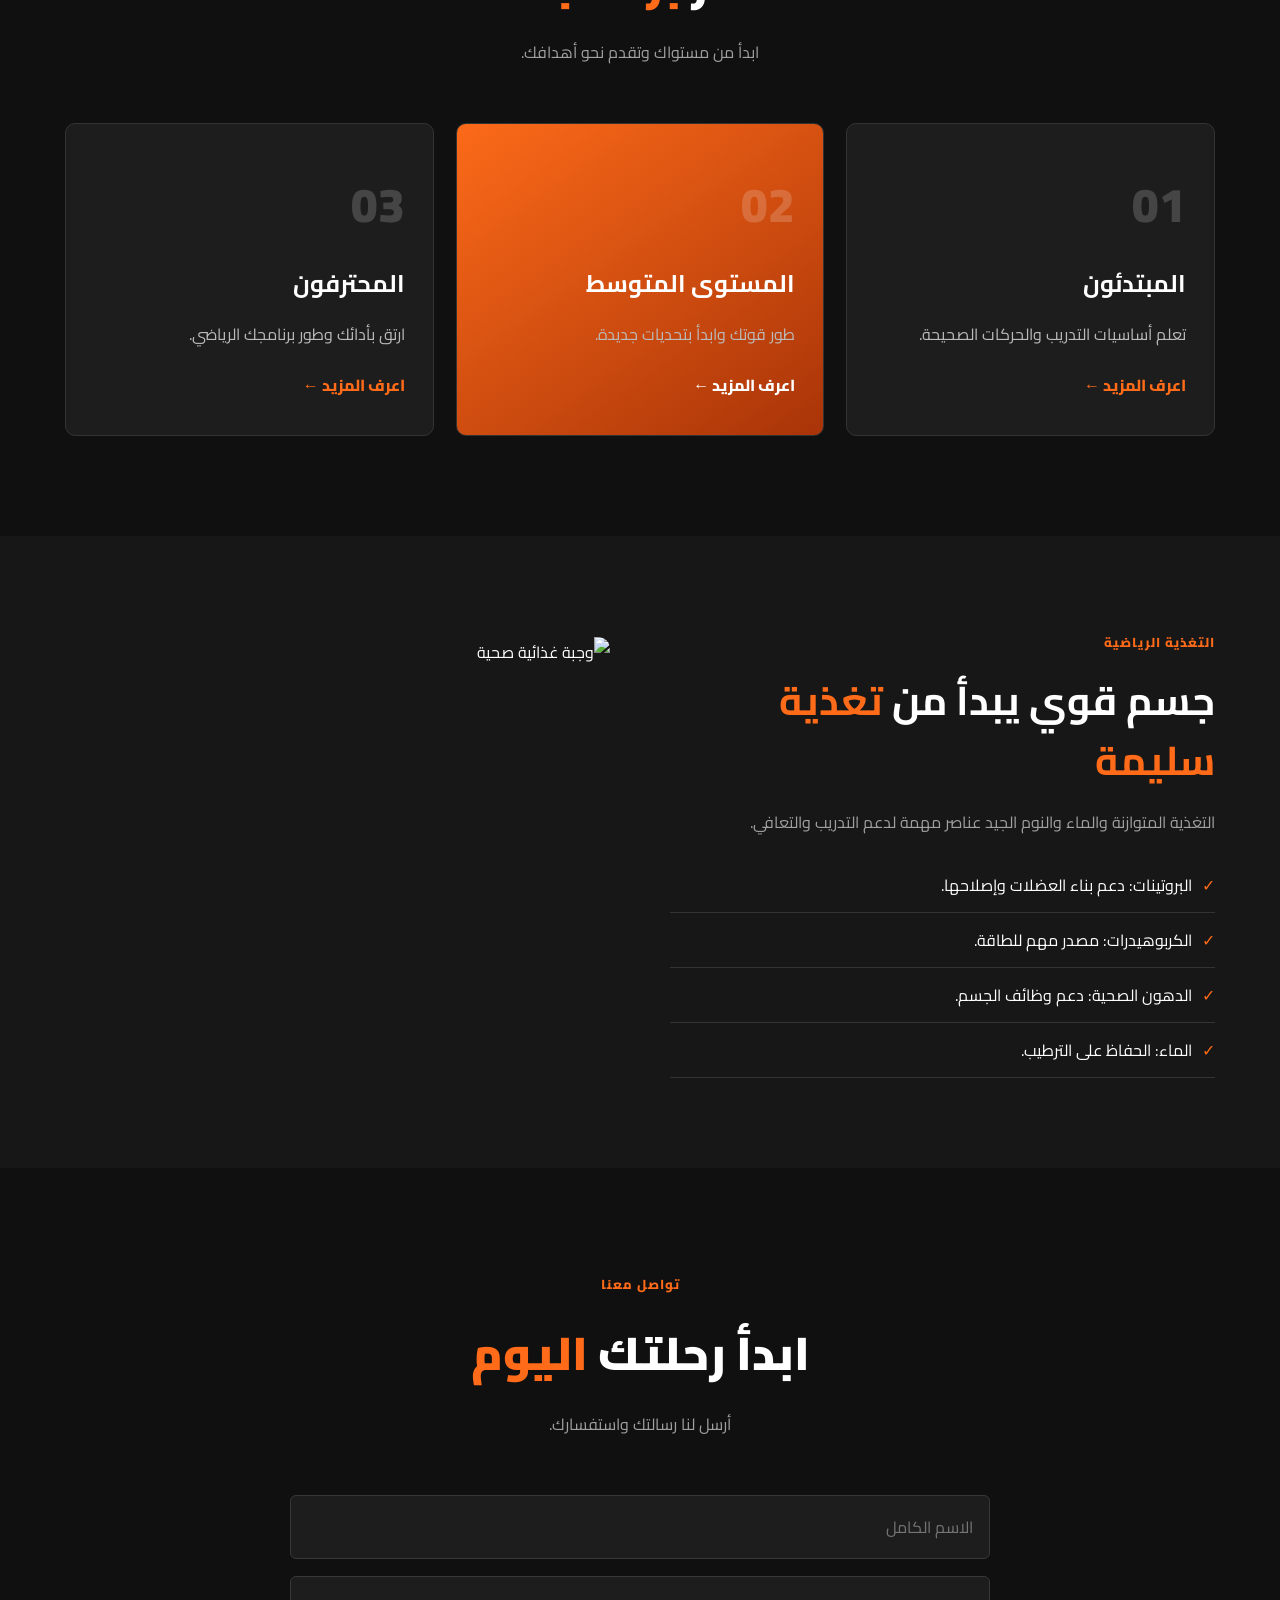
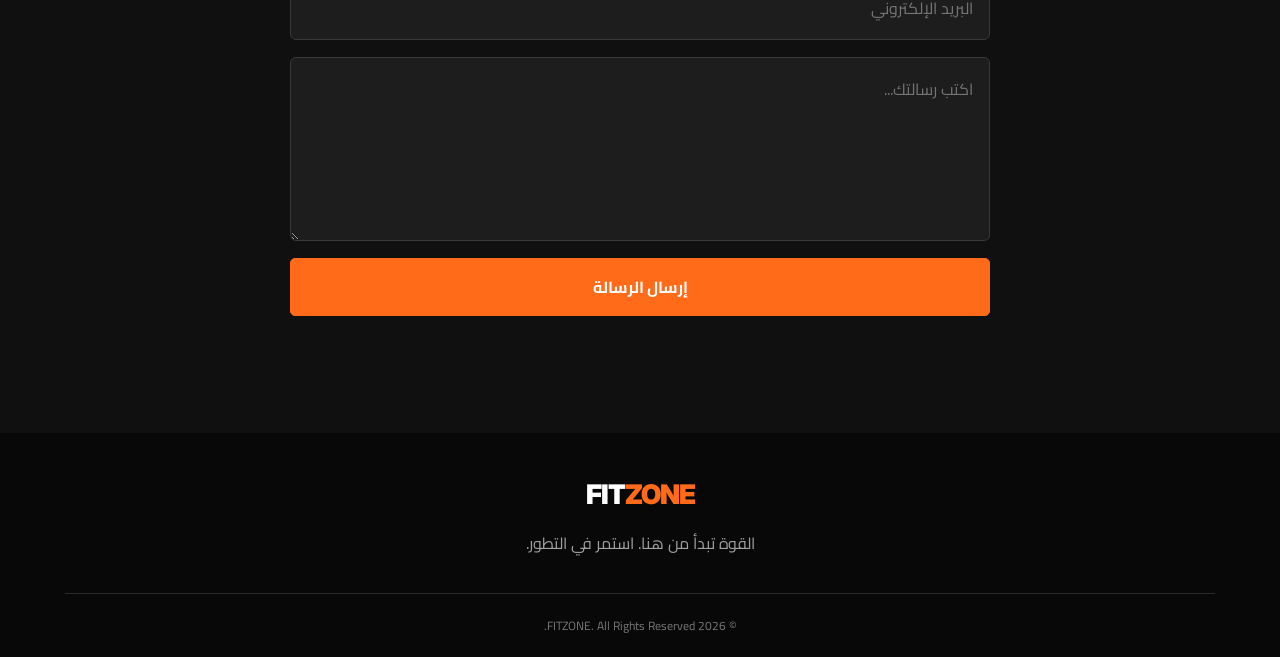
==== commit 7e457747: "Add files via upload" ====
--- a/home.html
+++ b/home.html
@@ -34,6 +34,9 @@
             <li><a href="#nutrition" data-i18n="navNutrition">التغذية</a></li>
             <li><a href="#contact" data-i18n="navContact">اتصل بنا</a></li>
             <li><a href="login.html" class="login-btn">LOGIN / SIGN UP</a></li>
+             <li>
+    <button id="logout-btn">LOG OUT</button>
+</li>
         </ul>
 
         <div class="nav-actions">
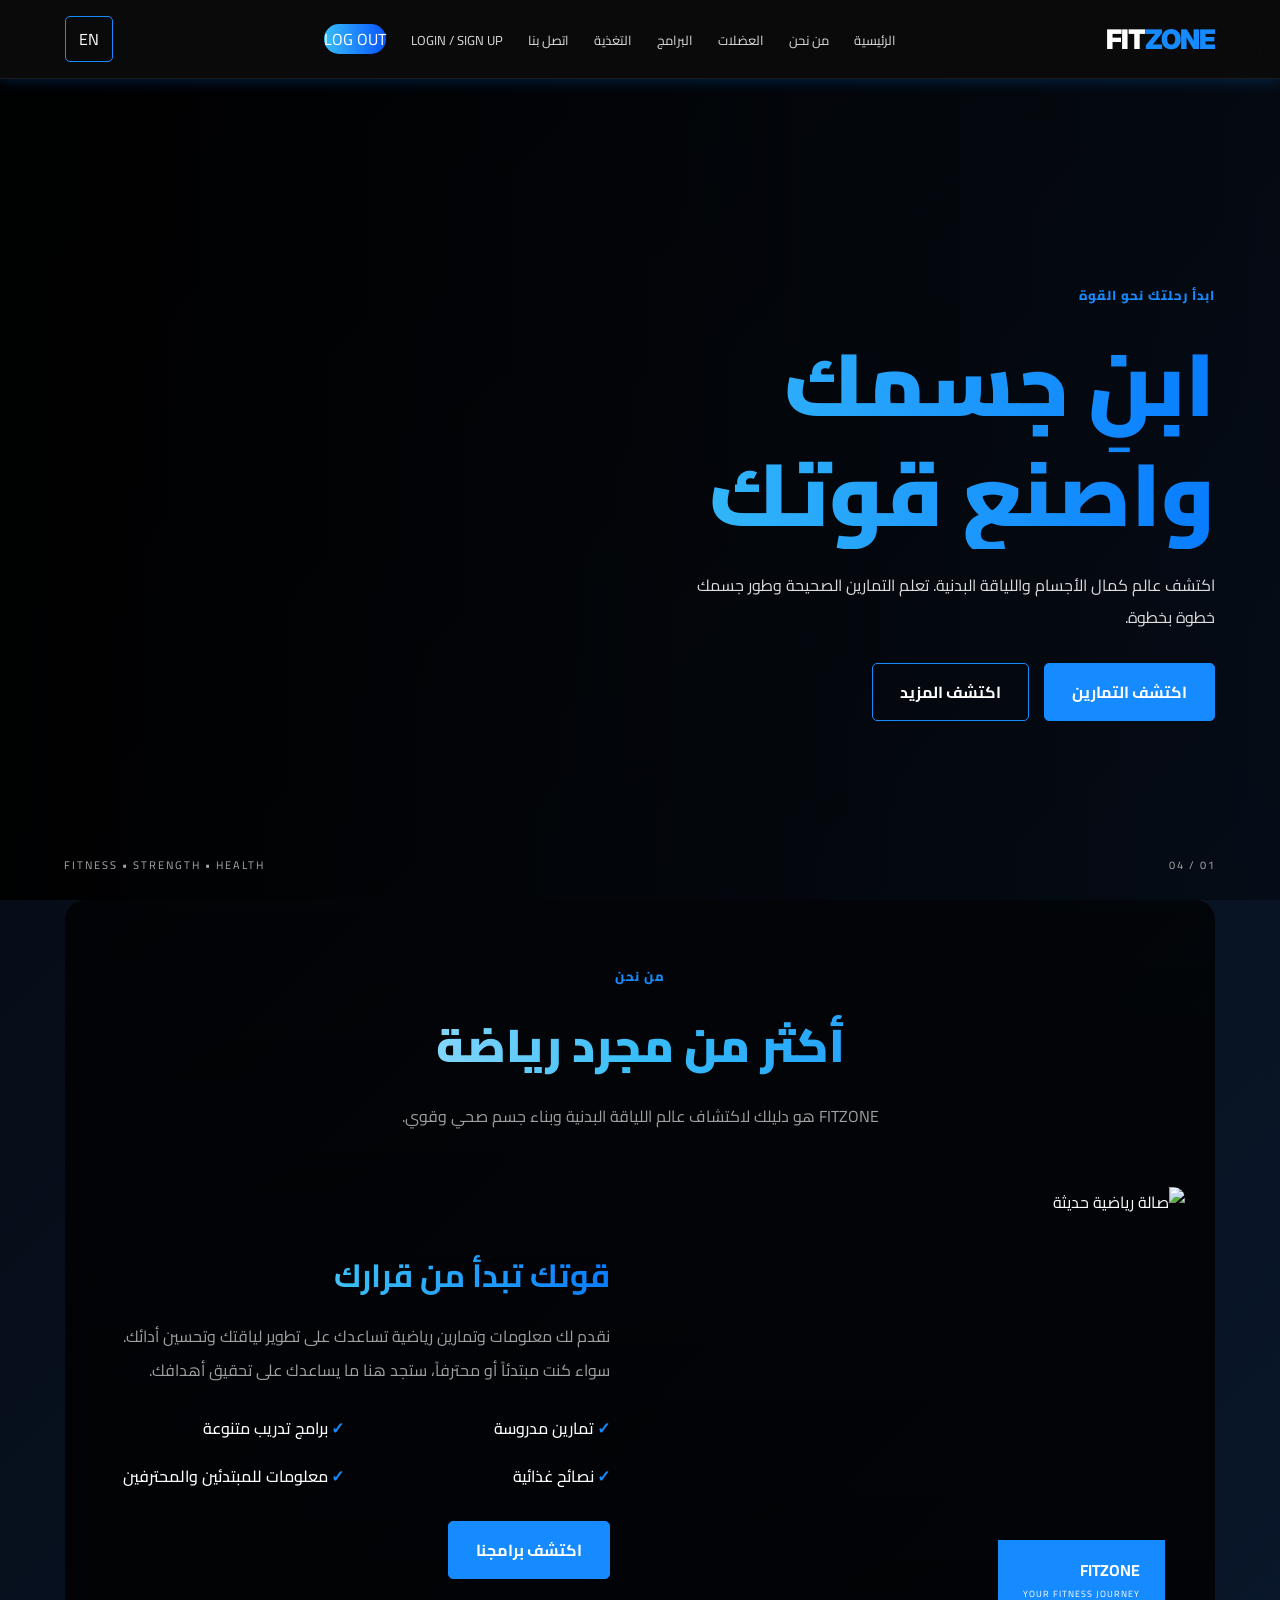
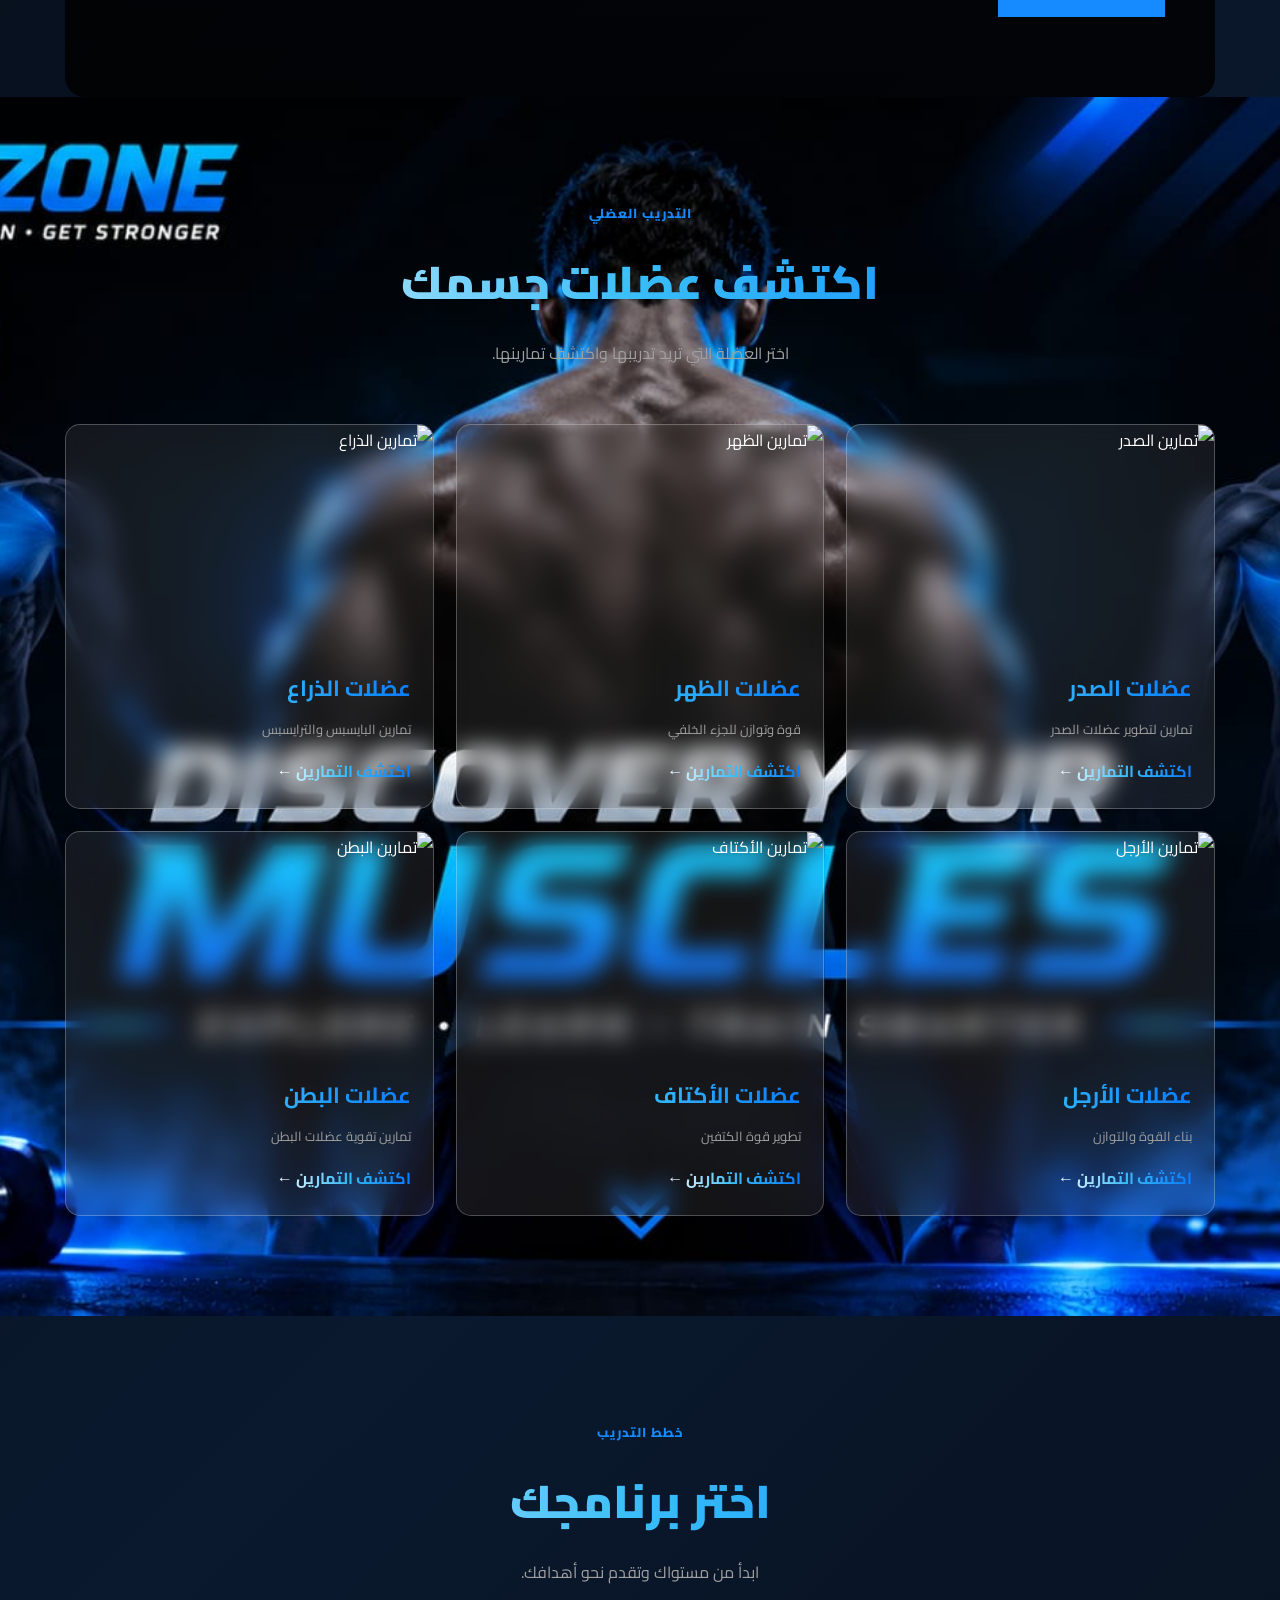
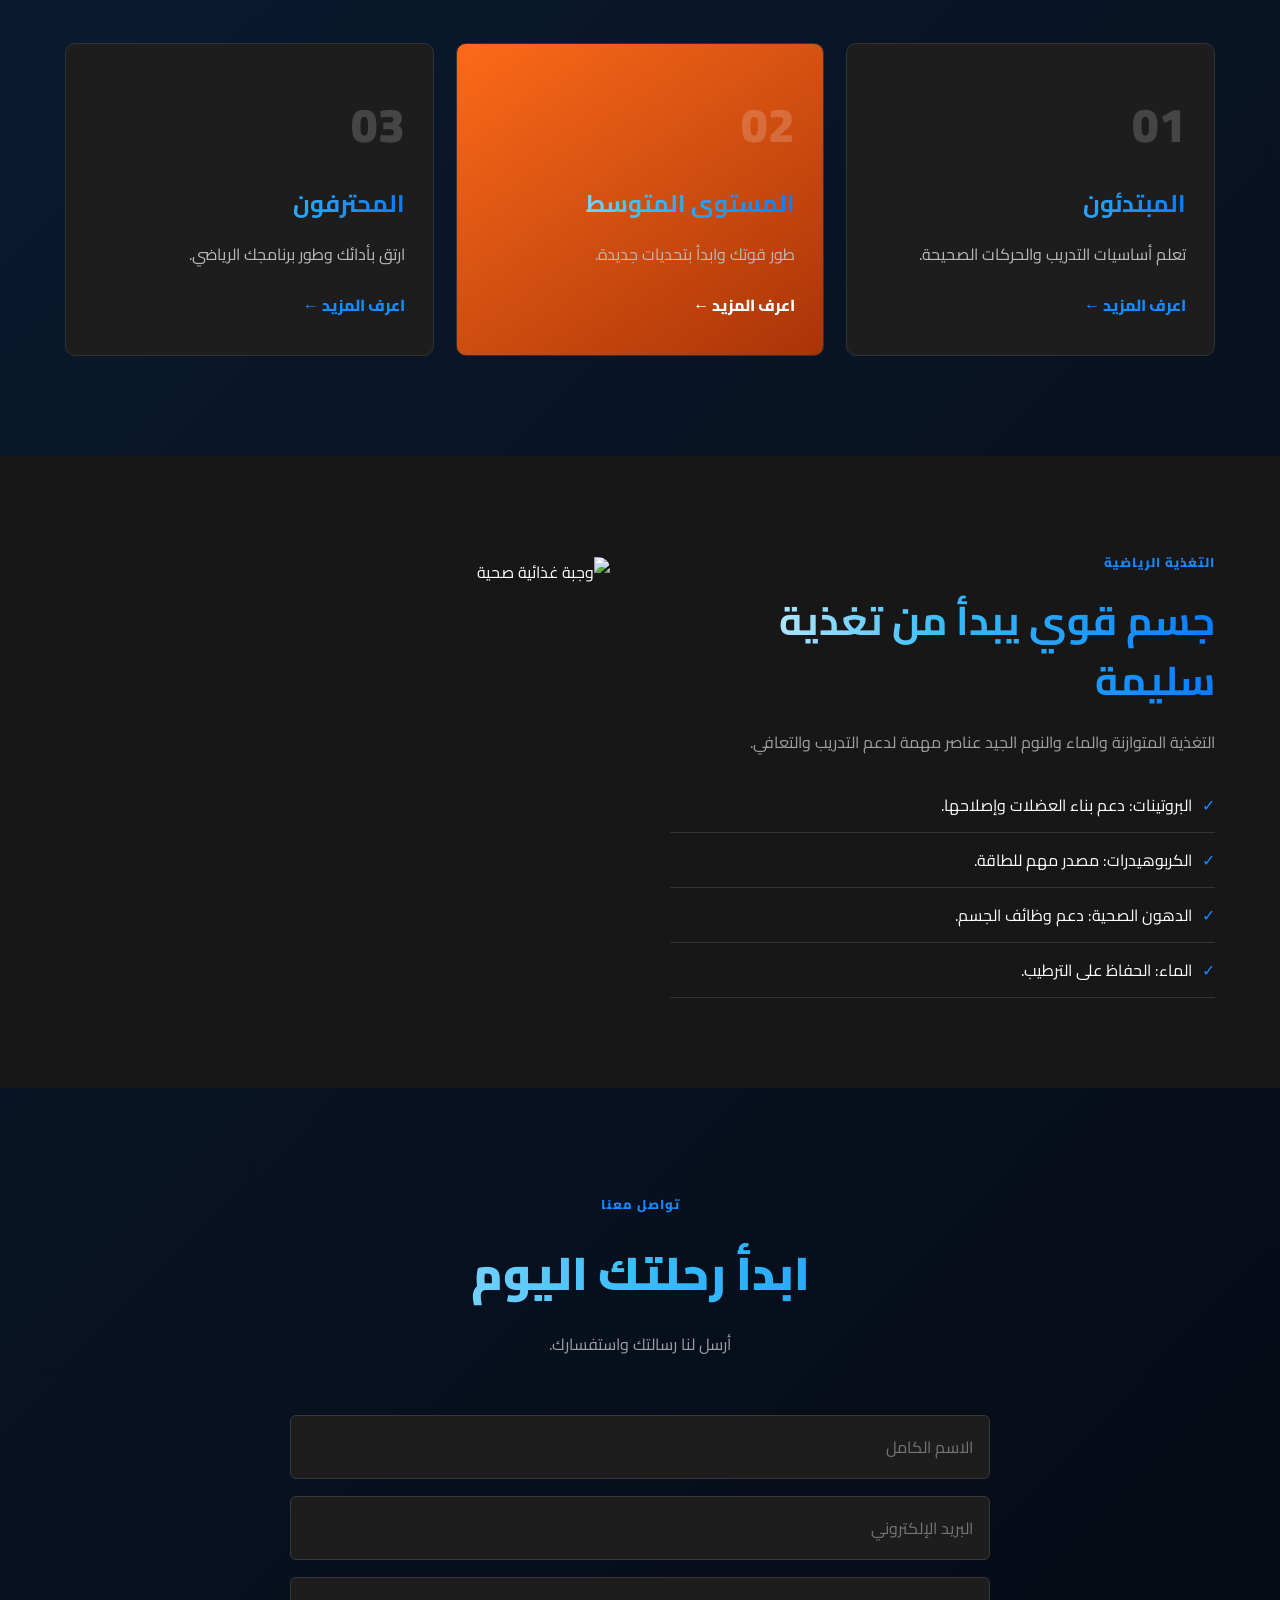
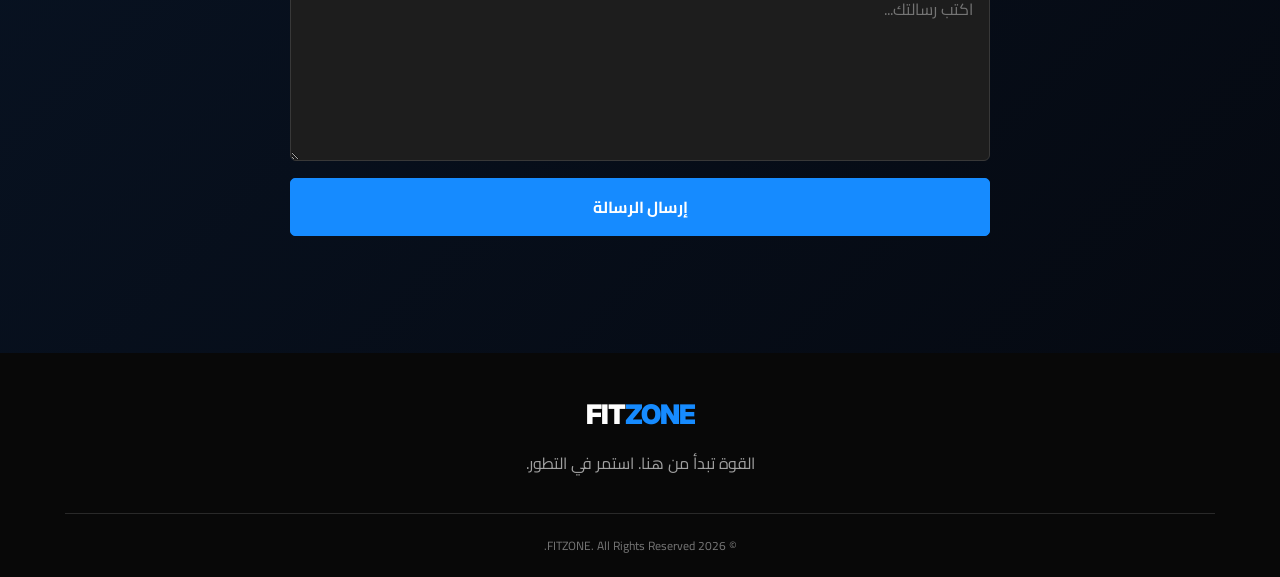
==== commit ece35ac8: "Add files via upload" ====
--- a/home.html
+++ b/home.html
@@ -86,7 +86,7 @@
 </section>
 
 <!-- About -->
-<section class="section container" id="about">
+<section class="section container about-section" id="about">
 
     <div class="section-heading reveal">
         <span class="section-tag" data-i18n="aboutTag">من نحن</span>
--- a/style.css
+++ b/style.css
@@ -1,5 +1,5 @@
 :root {
-    --orange: #ff6b18;
+    --orange: #168bff;
     --black: #101010;
     --dark: #171717;
     --gray: #a0a0a0;
@@ -367,16 +367,18 @@
 }
 
 .muscle-card {
-    background: #222;
+    background: rgba(255, 255, 255, 0.08);
+    backdrop-filter: blur(12px);
+    -webkit-backdrop-filter: blur(12px);
+    border: 1px solid rgba(255, 255, 255, 0.25);
     overflow: hidden;
-    border-radius: 9px;
+    border-radius: 15px;
     transition: .4s;
-    border: 1px solid transparent;
 }
 
 .muscle-card:hover {
     transform: translateY(-10px);
-    border-color: var(--orange);
+    border-color: #168bff;
 }
 
 .muscle-card img {
@@ -395,6 +397,7 @@
 
 .card-info h3 {
     font-size: 22px;
+    color: #ffffff;
 }
 
 .card-info p {
@@ -406,7 +409,10 @@
 .card-btn {
     border: 0;
     background: transparent;
-    color: var(--orange);
+    background: linear-gradient(90deg, #ffffff, #38bdf8, #087cff);
+-webkit-background-clip: text;
+background-clip: text;
+-webkit-text-fill-color: transparent;
     font-weight: 700;
 }
 
@@ -750,4 +756,112 @@
         opacity: 1;
         transform: none;
     }
+}
+/* FITZONE DARK BLUE THEME */
+
+body {
+    background-color: #050b16;
+    color: #ffffff;
+}
+
+header {
+    background: #071426;
+    border-bottom: 1px solid #087cff;
+    box-shadow: 0 0 15px rgba(8, 124, 255, 0.3);
+}
+
+h1, h2, h3 {
+    color: #087cff;
+}
+
+a {
+    color: #ffffff;
+    transition: 0.3s;
+}
+
+a:hover {
+    color: #00aaff;
+}
+
+button {
+    background: linear-gradient(90deg, #00aaff, #0055ff);
+    color: white;
+    border: none;
+    border-radius: 25px;
+    cursor: pointer;
+    transition: 0.3s;
+}
+
+button:hover {
+    box-shadow: 0 0 20px #087cff;
+    transform: translateY(-2px);
+}
+/* FITZONE BLUE & WHITE GRADIENT */
+
+h1, h2, h3 {
+    background: linear-gradient(
+        90deg,
+        #ffffff,
+        #38bdf8,
+        #087cff
+    );
+    -webkit-background-clip: text;
+    background-clip: text;
+    -webkit-text-fill-color: transparent;
+}
+
+button {
+    background: linear-gradient(
+        90deg,
+        #38bdf8,
+        #0755ff
+    );
+    color: #ffffff;
+    border: none;
+    transition: 0.3s;
+}
+
+button:hover {
+    box-shadow: 0 0 20px #087cff;
+    transform: translateY(-2px);
+}
+body {
+    background: linear-gradient(
+        135deg,
+        #05080f,
+        #0a192e,
+        #05080f
+    );
+    color: #ffffff;
+}
+.card {
+    background: #080f1c;
+    border: 1px solid #087cff;
+    border-radius: 15px;
+    box-shadow: 0 0 12px rgba(8, 124, 255, 0.15);
+    transition: 0.3s;
+}
+
+.card:hover {
+    border-color: #38bdf8;
+    box-shadow: 0 0 22px rgba(8, 124, 255, 0.5);
+    transform: translateY(-5px);
+}
+#muscles {
+    background-image: url("./muscles-bg.png.jpeg");
+    background-size: cover;
+    background-position: center;
+    background-repeat: no-repeat;
+}
+.about-section {
+    background-image:
+        linear-gradient(rgba(0, 0, 0, 0.75), rgba(0, 0, 0, 0.85)),
+        url("images/fitness-bg.png");
+
+    background-size: cover;
+    background-position: center;
+    background-repeat: no-repeat;
+
+    border-radius: 20px;
+    padding: 60px 30px;
 }
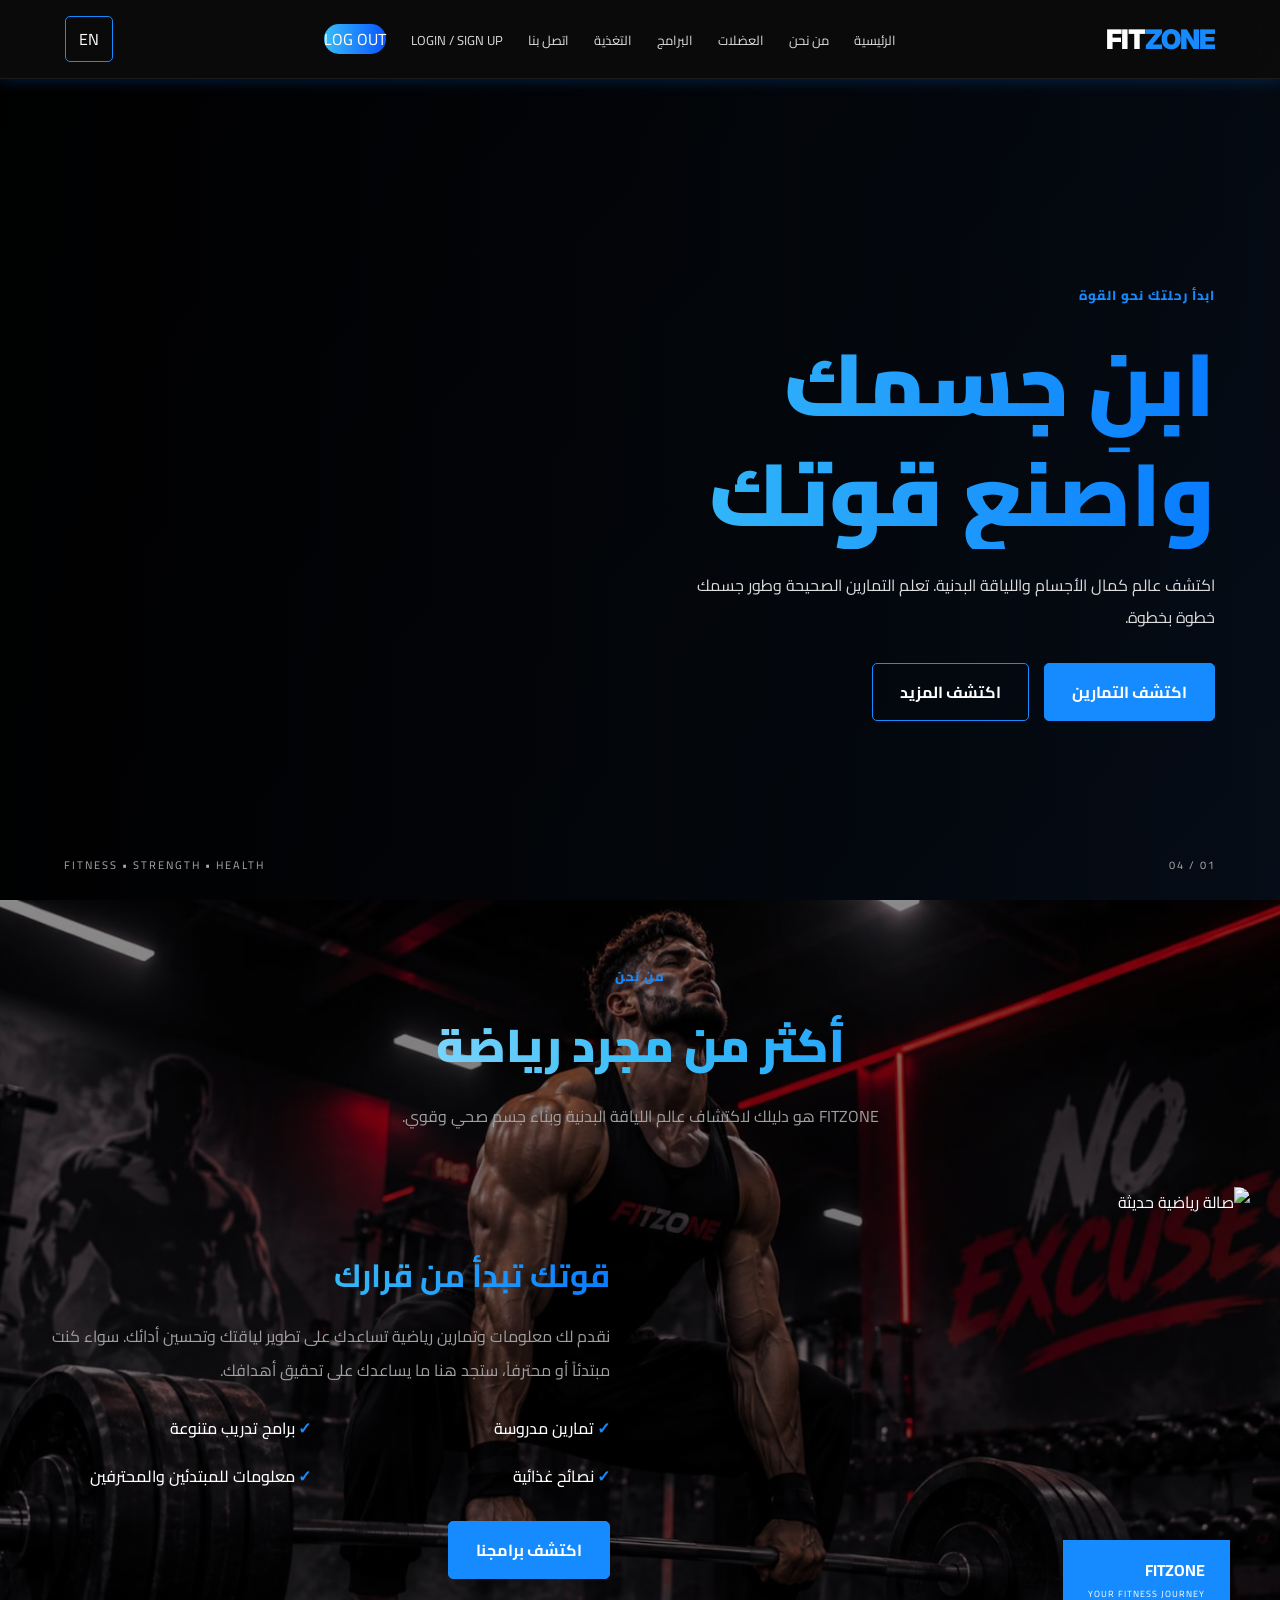
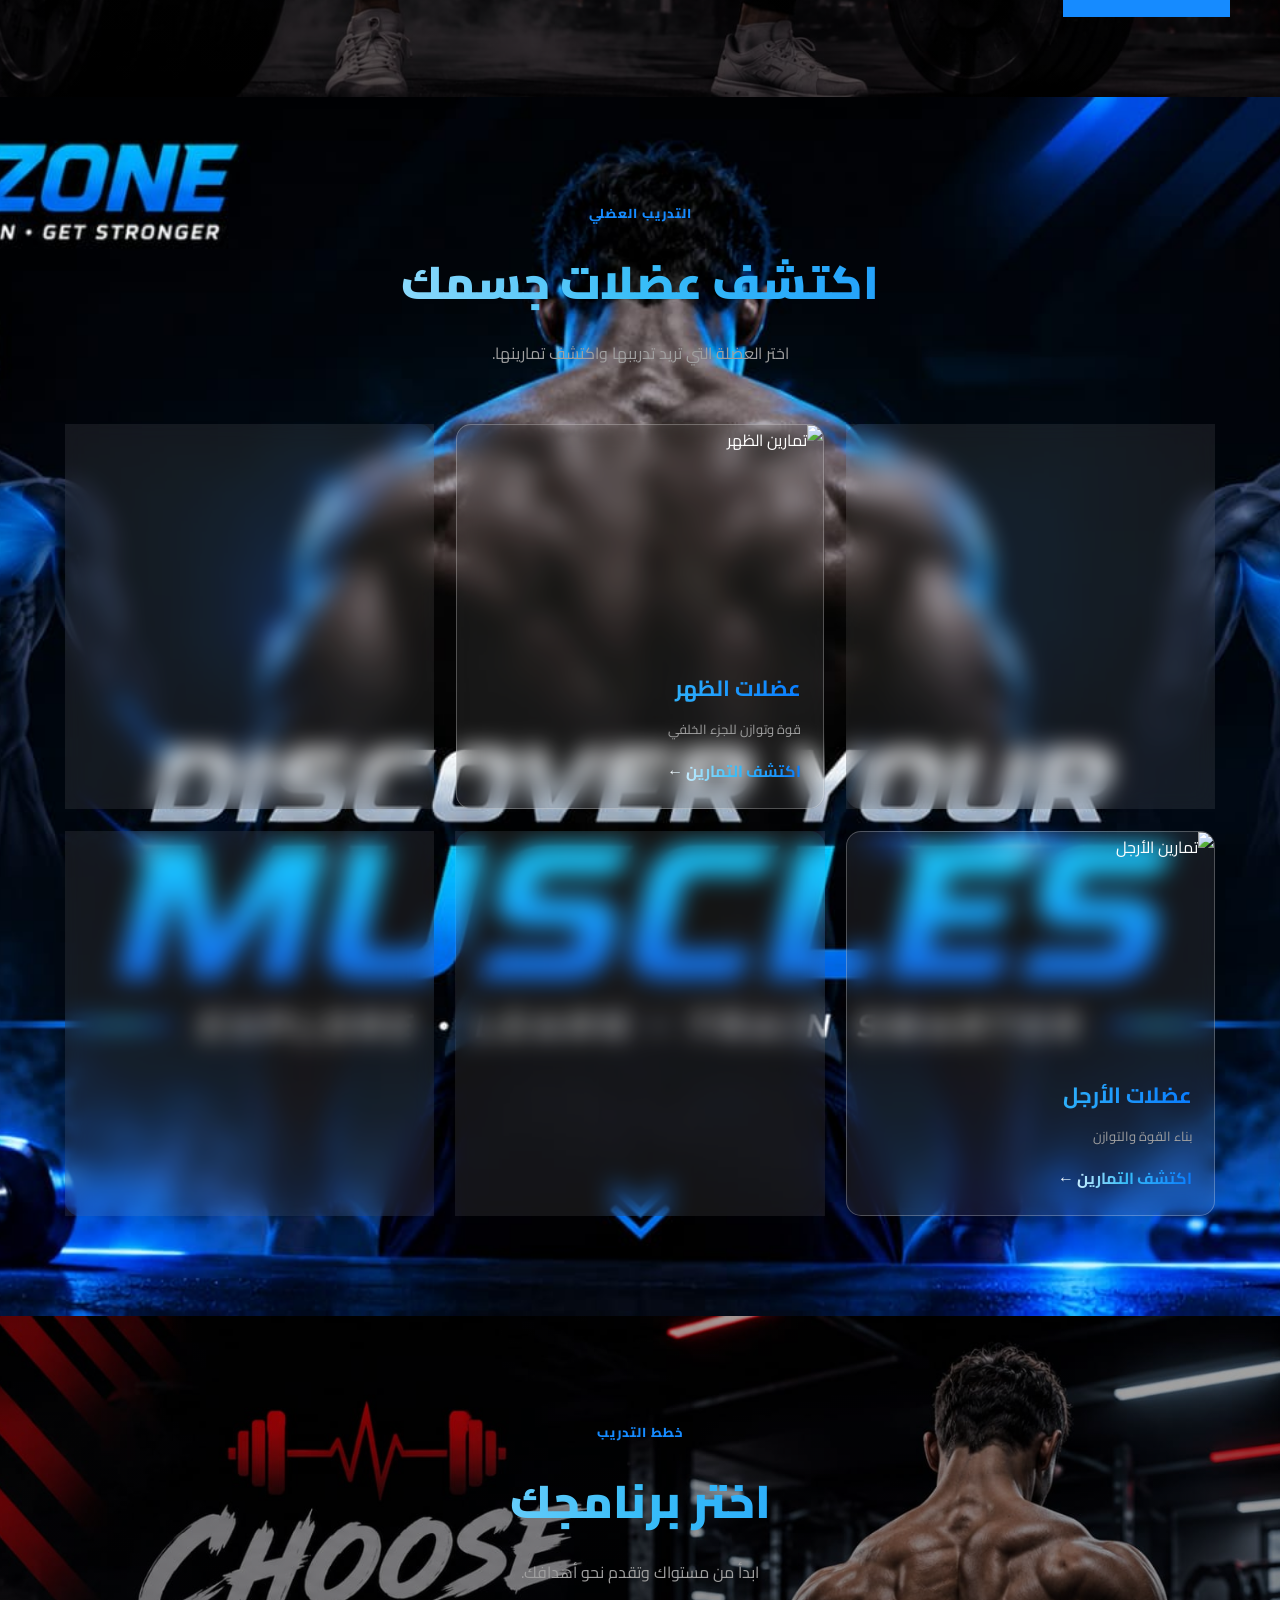
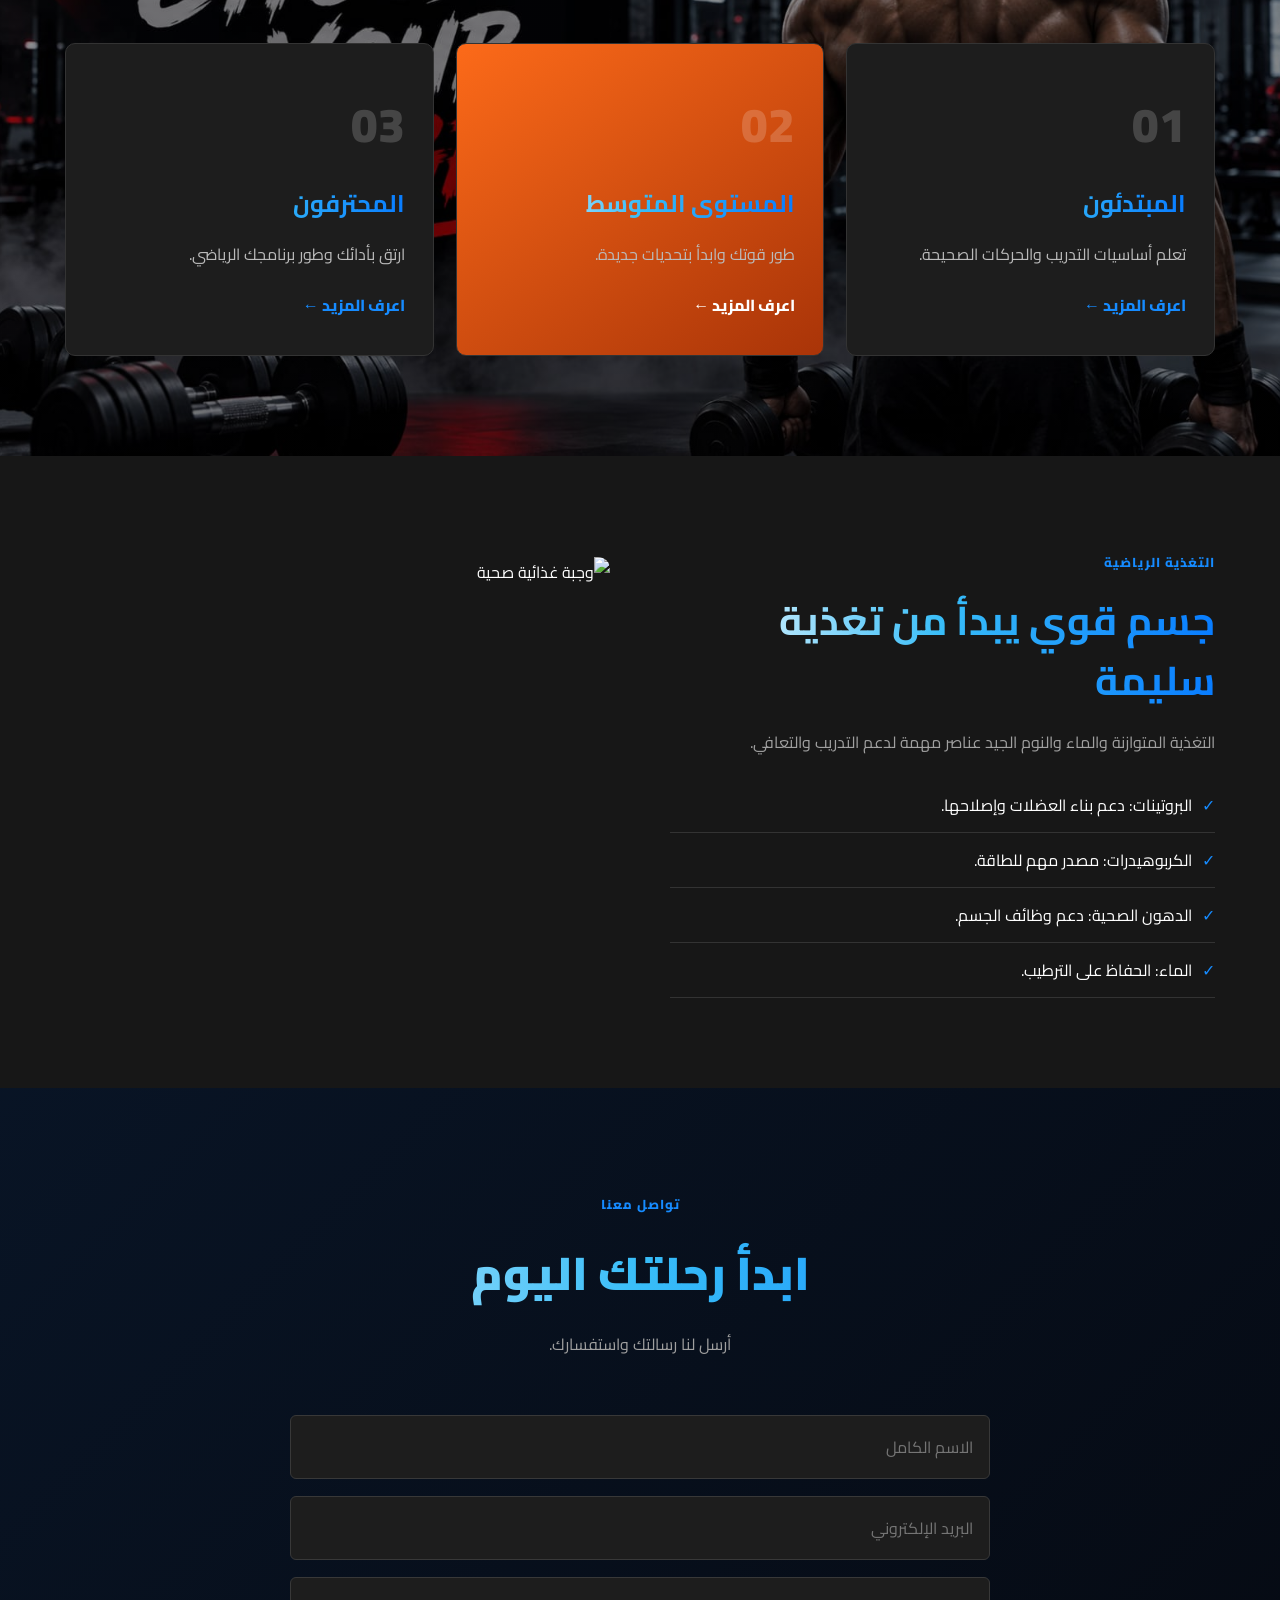
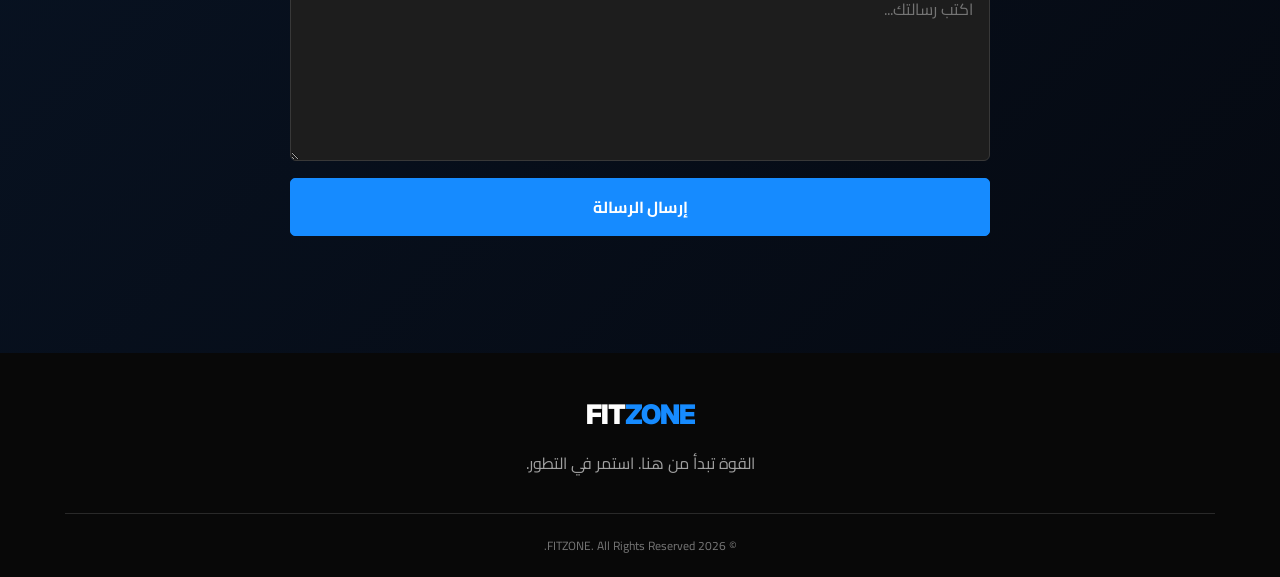
==== commit 82784847: "Add files via upload" ====
--- a/home.html
+++ b/home.html
@@ -340,5 +340,6 @@
 </div>
 
 <script src="script.js"></script>
+<script type="module" src="auth.js"></script>
 </body>
 </html>
--- a/style.css
+++ b/style.css
@@ -854,14 +854,47 @@
     background-repeat: no-repeat;
 }
 .about-section {
-    background-image:
-        linear-gradient(rgba(0, 0, 0, 0.75), rgba(0, 0, 0, 0.85)),
-        url("images/fitness-bg.png");
+    background-image: linear-gradient(rgba(0,0,0,0.45), rgba(0,0,0,0.65)),
+    url("./fitness-bg.png.jpeg");
 
     background-size: cover;
     background-position: center;
     background-repeat: no-repeat;
 
-    border-radius: 20px;
+    width: 100%;
+    max-width: none;
+    margin-left: 0;
+    margin-right: 0;
+    box-sizing: border-box;
+
+    border-radius: 0;
     padding: 60px 30px;
+}
+/* Programs Section Background */
+#programs {
+    position: relative;
+    isolation: isolate;
+    background: none;
+}
+
+#programs::before {
+    content: "";
+    position: absolute;
+    top: 0;
+    bottom: 0;
+    left: 50%;
+    transform: translateX(-50%);
+    width: 100vw;
+    z-index: -1;
+
+    background-image:
+        linear-gradient(
+            rgba(0, 0, 0, 0.35),
+            rgba(0, 0, 0, 0.55)
+        ),
+        url("./program-bg.png.jpeg");
+
+    background-size: cover;
+    background-position: center;
+    background-repeat: no-repeat;
 }
